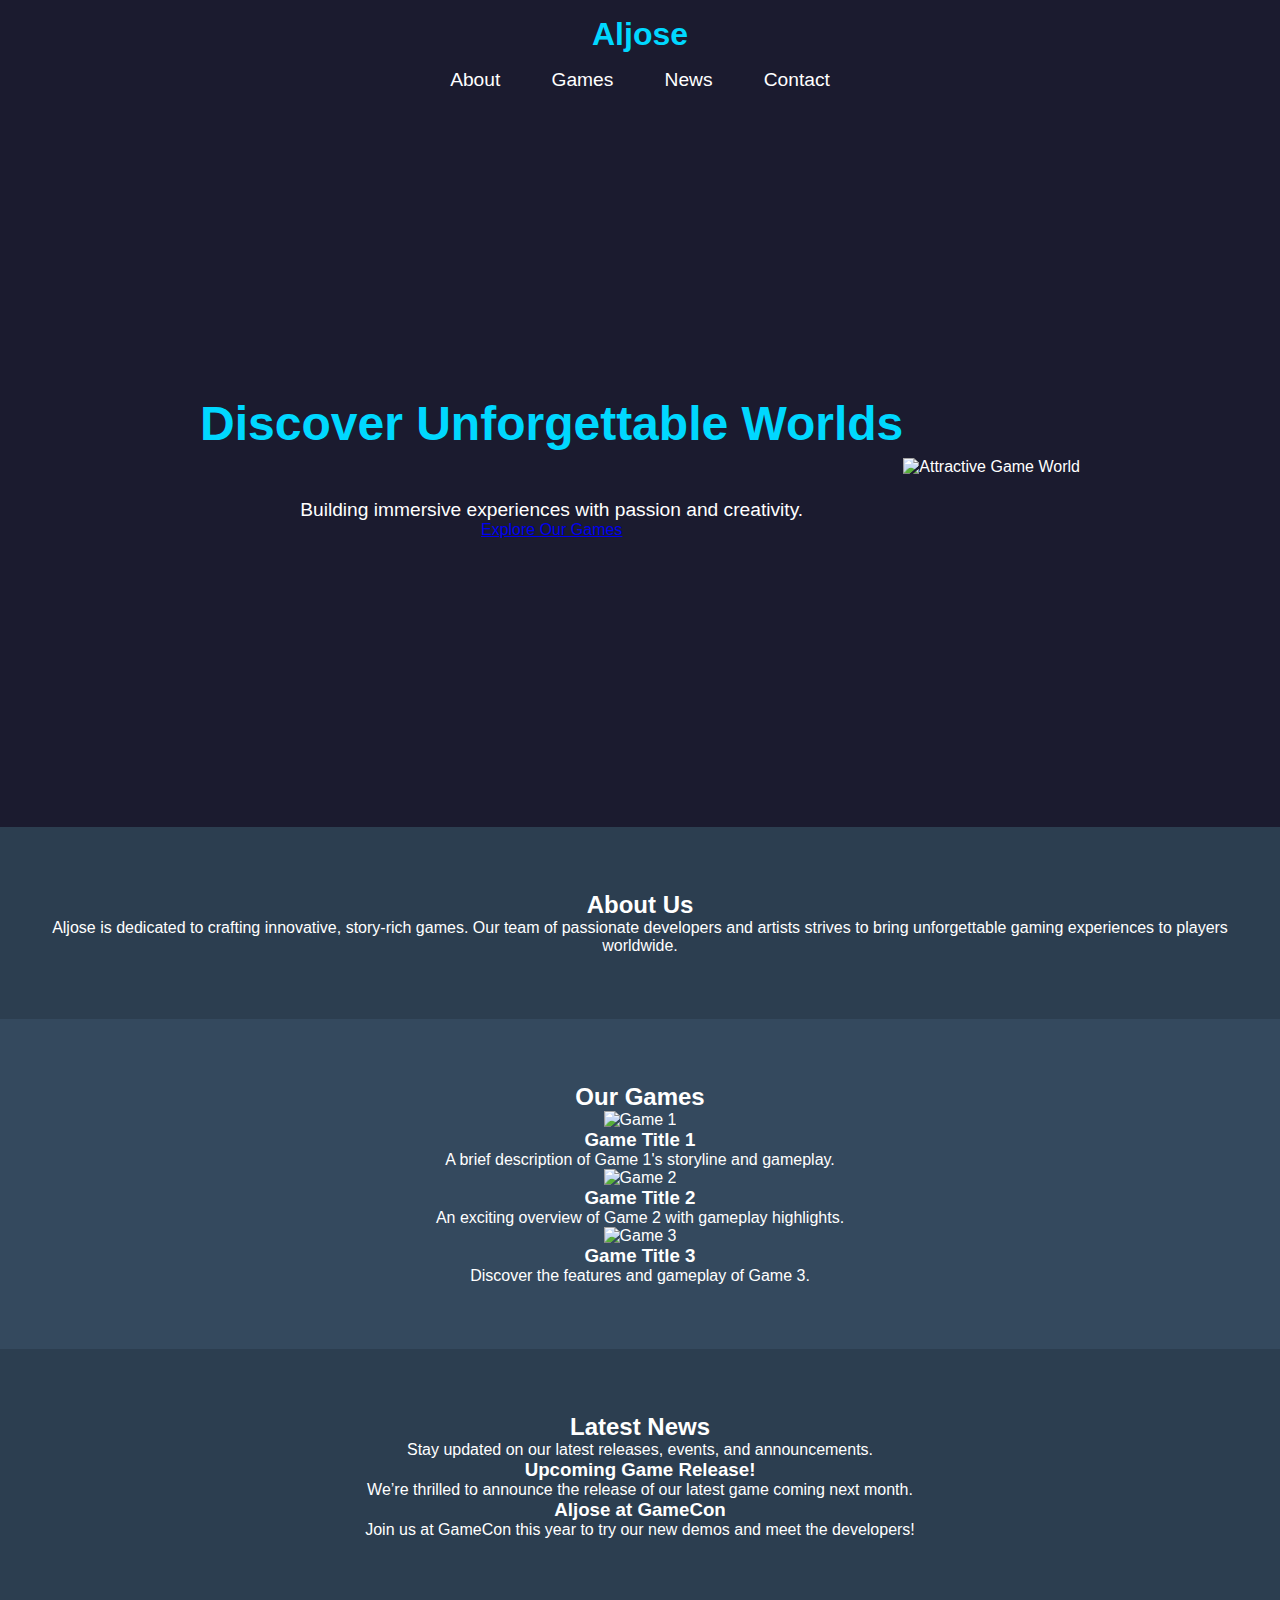
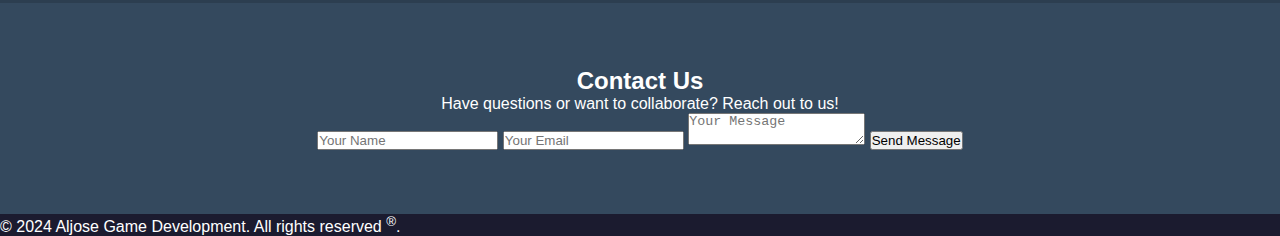
==== index.html @ 2cd9936a "Update index.html" ====
<!DOCTYPE html>
<html lang="en">
<head>
    <meta charset="UTF-8">
    <meta name="viewport" content="width=device-width, initial-scale=1.0">
    <title>Aljose Game Development | Immersive & Story-Rich Gaming Experiences</title>
    <link rel="stylesheet" href="styles.css">
    <!-- Favicon -->
    <link rel="icon" href="logo.png" type="image/png">
    <!-- SEO Meta Tags -->
    <meta name="description" content="Aljose Game Development - Crafting immersive, story-rich games with cutting-edge technology and innovative gameplay.">
    <meta name="keywords" content="Aljose, game development, immersive games, storytelling, game studio, gaming experiences, fantasy worlds, interactive games, indie games, game design">
</head>
<body>
    <!-- Header Section -->
    <header class="header">
        <div class="nav-container">
            <div class="logo">Aljose</div>
            <nav>
                <ul>
                    <li><a href="#about">About</a></li>
                    <li><a href="#games">Games</a></li>
                    <li><a href="#news">News</a></li>
                    <li><a href="#contact">Contact</a></li>
                </ul>
            </nav>
        </div>
    </header>

    <!-- Hero Section with Central Image -->
    <section class="hero">
        <div class="overlay">
            <h1>Discover Unforgettable Worlds</h1>
            <p>Building immersive experiences with passion and creativity.</p>
            <a href="#games" class="btn">Explore Our Games</a>
        </div>
        <img src="central-image.jpg" alt="Attractive Game World" class="central-image">
    </section>

    <!-- About Section -->
    <section id="about" class="section section-about">
        <h2>About Us</h2>
        <p>Aljose is dedicated to crafting innovative, story-rich games. Our team of passionate developers and artists strives to bring unforgettable gaming experiences to players worldwide.</p>
    </section>

    <!-- Games Section -->
    <section id="games" class="section section-games">
        <h2>Our Games</h2>
        <div class="game-gallery">
            <div class="game-card">
                <img src="game1.jpg" alt="Game 1">
                <h3>Game Title 1</h3>
                <p>A brief description of Game 1's storyline and gameplay.</p>
            </div>
            <div class="game-card">
                <img src="game2.jpg" alt="Game 2">
                <h3>Game Title 2</h3>
                <p>An exciting overview of Game 2 with gameplay highlights.</p>
            </div>
            <div class="game-card">
                <img src="game3.jpg" alt="Game 3">
                <h3>Game Title 3</h3>
                <p>Discover the features and gameplay of Game 3.</p>
            </div>
        </div>
    </section>

    <!-- News Section -->
    <section id="news" class="section section-news">
        <h2>Latest News</h2>
        <p>Stay updated on our latest releases, events, and announcements.</p>
        <div class="news-item">
            <h3>Upcoming Game Release!</h3>
            <p>We’re thrilled to announce the release of our latest game coming next month.</p>
        </div>
        <div class="news-item">
            <h3>Aljose at GameCon</h3>
            <p>Join us at GameCon this year to try our new demos and meet the developers!</p>
        </div>
    </section>

    <!-- Contact Section -->
    <section id="contact" class="section section-contact">
        <h2>Contact Us</h2>
        <p>Have questions or want to collaborate? Reach out to us!</p>
        <form action="#" method="post" class="contact-form">
            <input type="text" name="name" placeholder="Your Name" required>
            <input type="email" name="email" placeholder="Your Email" required>
            <textarea name="message" placeholder="Your Message" required></textarea>
            <button type="submit" class="btn">Send Message</button>
        </form>
    </section>

    <!-- Footer -->
    <footer>
        <p>&copy; 2024 Aljose Game Development. All rights reserved <sup>&reg;</sup>.</p>
    </footer>
</body>
</html>
---- styles.css ----
/* General Reset */
* {
    margin: 0;
    padding: 0;
    box-sizing: border-box;
}

body {
    font-family: Arial, sans-serif;
    background-color: #1b1b2f;
    color: #ffffff;
    overflow-x: hidden;
}

/* Header Styles */
.nav-container {
    display: flex;
    flex-direction: column;
    align-items: center;
    background-color: #1b1b2f;
    padding: 1em 2em;
    text-align: center;
}

.nav-container .logo {
    font-size: 2em;
    color: #00d8ff;
    font-weight: bold;
}

.nav-container nav ul {
    list-style: none;
    display: flex;
    gap: 2em;
    padding: 0;
    margin-top: 1em;
}

.nav-container nav ul li a {
    color: #ffffff;
    text-decoration: none;
    font-size: 1.2em;
    padding: 0.5em;
    transition: color 0.3s, transform 0.3s;
}

.nav-container nav ul li a:hover {
    color: #00d8ff;
    transform: scale(1.1);
}

/* Hero Section */
.hero {
    background-image: url('hero-bg.jpg');
    background-size: cover;
    background-position: center;
    height: 80vh;
    display: flex;
    justify-content: center;
    align-items: center;
    text-align: center;
    padding: 2em;
}

.hero h1 {
    font-size: 3em;
    color: #00d8ff;
    margin-bottom: 1em;
}

.hero p {
    font-size: 1.2em;
    color: #ffffff;
}

/* Section Styles */
.section {
    padding: 4em 2em;
    text-align: center;
}

.section-about {
    background-color: #2c3e50;
}

.section-games {
    background-color: #34495e;
}

.section-news {
    background-color: #2c3e50;
}

.section-contact {
    background-color: #34495e;
}

/* Responsive Design */
@media (max-width: 768px) {
    .nav-container nav ul {
        flex-direction: column;
        gap: 1em;
    }
    .hero h1 {
        font-size: 2em;
    }
    .game-card {
        width: 100%;
    }
}
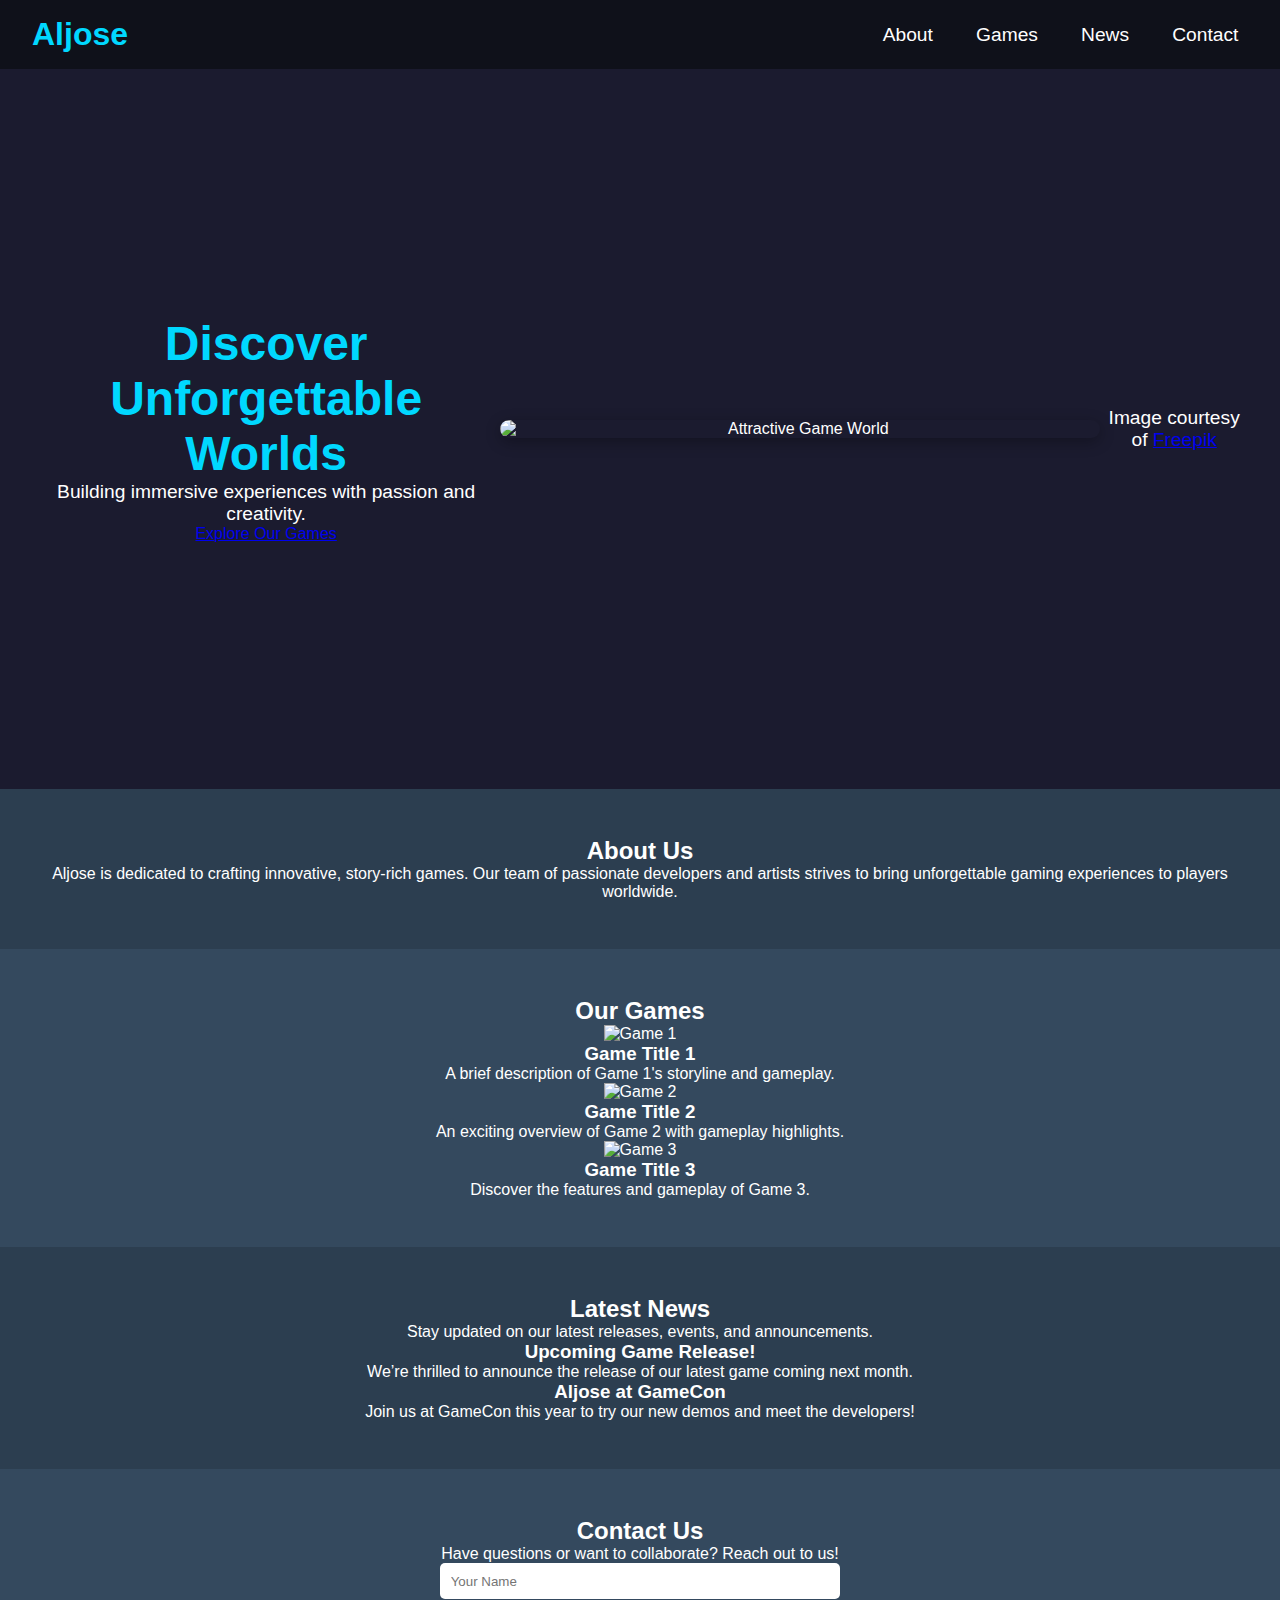
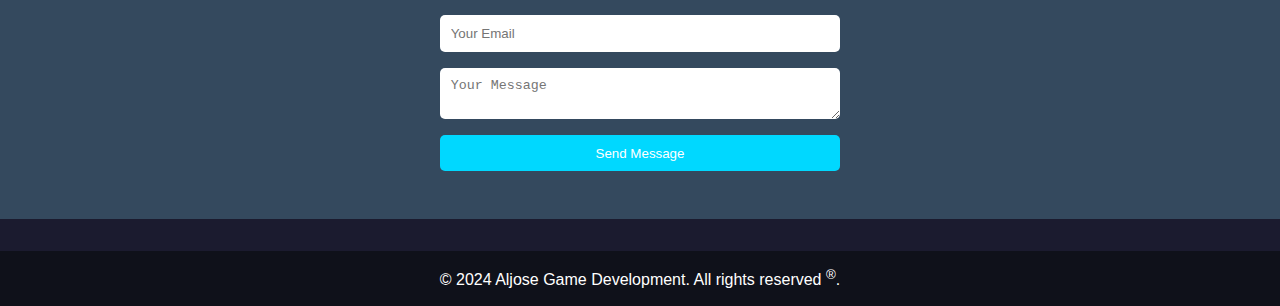
==== commit bf4800d1: "Update index.html" ====
--- a/index.html
+++ b/index.html
@@ -35,6 +35,7 @@
             <a href="#games" class="btn">Explore Our Games</a>
         </div>
         <img src="central-image.jpg" alt="Attractive Game World" class="central-image">
+        <p class="image-attribution">Image courtesy of <a href="https://www.freepik.com" target="_blank">Freepik</a></p>
     </section>
 
     <!-- About Section -->
--- a/styles.css
+++ b/styles.css
@@ -13,16 +13,21 @@
 }
 
 /* Header Styles */
+.header {
+    position: sticky;
+    top: 0;
+    background-color: #0f111a;
+    padding: 1em 2em;
+    z-index: 100;
+}
+
 .nav-container {
     display: flex;
-    flex-direction: column;
+    justify-content: space-between;
     align-items: center;
-    background-color: #1b1b2f;
-    padding: 1em 2em;
-    text-align: center;
 }
 
-.nav-container .logo {
+.logo {
     font-size: 2em;
     color: #00d8ff;
     font-weight: bold;
@@ -31,9 +36,7 @@
 .nav-container nav ul {
     list-style: none;
     display: flex;
-    gap: 2em;
-    padding: 0;
-    margin-top: 1em;
+    gap: 1.5em;
 }
 
 .nav-container nav ul li a {
@@ -60,22 +63,29 @@
     align-items: center;
     text-align: center;
     padding: 2em;
+    position: relative;
 }
 
 .hero h1 {
     font-size: 3em;
     color: #00d8ff;
-    margin-bottom: 1em;
 }
 
 .hero p {
     font-size: 1.2em;
-    color: #ffffff;
 }
 
-/* Section Styles */
+.central-image {
+    width: 80%;
+    max-width: 600px;
+    margin: 1em auto;
+    border-radius: 10px;
+    box-shadow: 0 4px 15px rgba(0, 0, 0, 0.3);
+}
+
+/* Sections */
 .section {
-    padding: 4em 2em;
+    padding: 3em 2em;
     text-align: center;
 }
 
@@ -95,6 +105,45 @@
     background-color: #34495e;
 }
 
+/* Contact Form */
+.contact-form {
+    display: flex;
+    flex-direction: column;
+    gap: 1em;
+    max-width: 400px;
+    margin: 0 auto;
+}
+
+.contact-form input, .contact-form textarea {
+    padding: 0.8em;
+    border: none;
+    border-radius: 5px;
+}
+
+.contact-form .btn {
+    background-color: #00d8ff;
+    color: #ffffff;
+    padding: 0.8em;
+    border: none;
+    border-radius: 5px;
+    cursor: pointer;
+    transition: background-color 0.3s;
+}
+
+.contact-form .btn:hover {
+    background-color: #008fb3;
+}
+
+/* Footer */
+footer {
+    background-color: #0f111a;
+    padding: 1em;
+    text-align: center;
+    color: #ffffff;
+    font-size: 1em;
+    margin-top: 2em;
+}
+
 /* Responsive Design */
 @media (max-width: 768px) {
     .nav-container nav ul {
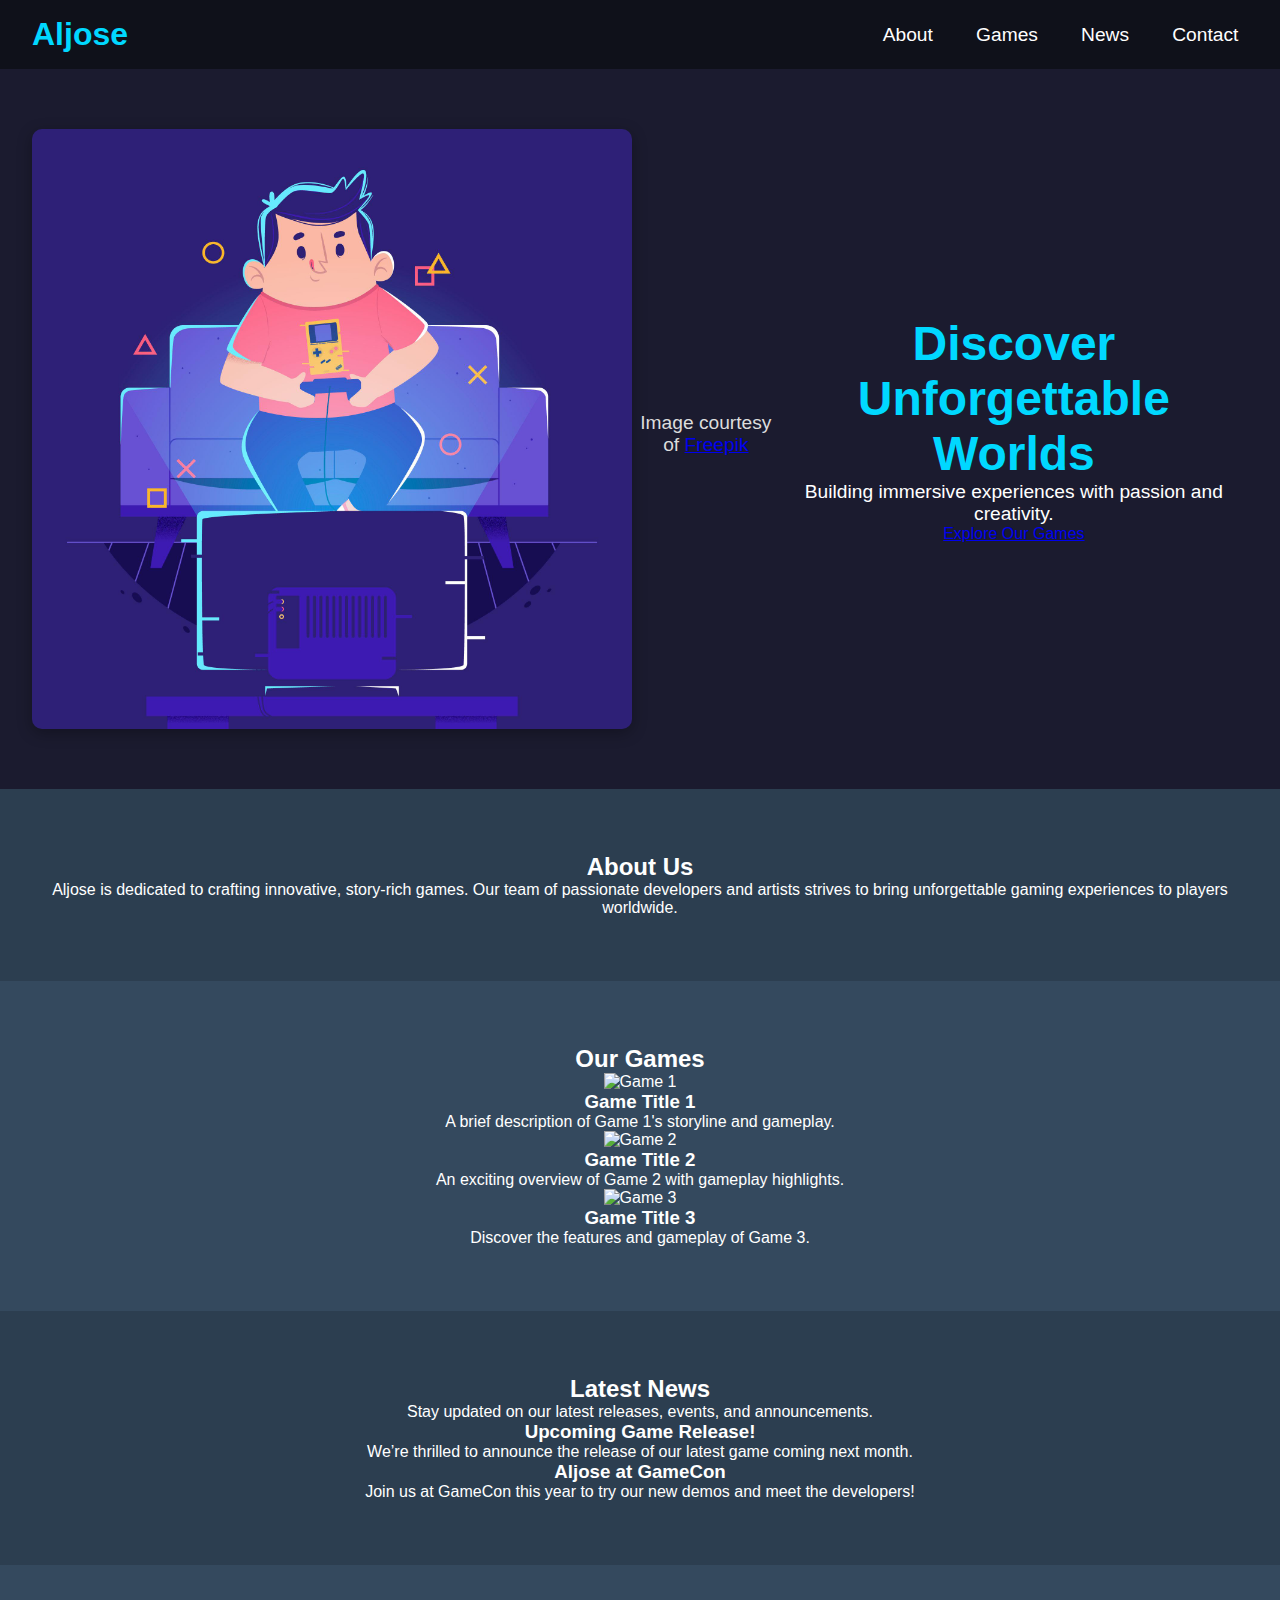
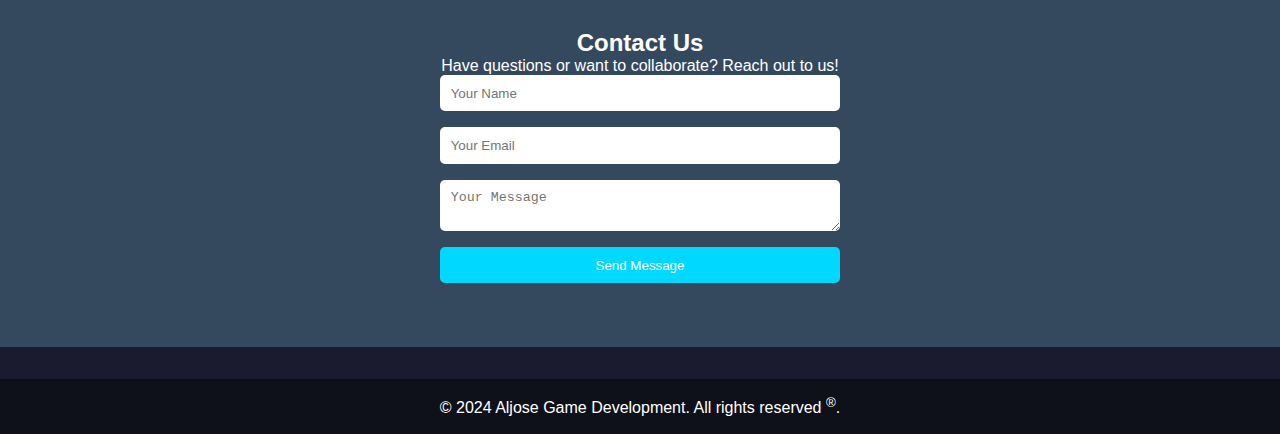
==== commit e38a3abd: "Update index.html" ====
--- a/index.html
+++ b/index.html
@@ -5,9 +5,7 @@
     <meta name="viewport" content="width=device-width, initial-scale=1.0">
     <title>Aljose Game Development | Immersive & Story-Rich Gaming Experiences</title>
     <link rel="stylesheet" href="styles.css">
-    <!-- Favicon -->
     <link rel="icon" href="logo.png" type="image/png">
-    <!-- SEO Meta Tags -->
     <meta name="description" content="Aljose Game Development - Crafting immersive, story-rich games with cutting-edge technology and innovative gameplay.">
     <meta name="keywords" content="Aljose, game development, immersive games, storytelling, game studio, gaming experiences, fantasy worlds, interactive games, indie games, game design">
 </head>
@@ -29,13 +27,13 @@
 
     <!-- Hero Section with Central Image -->
     <section class="hero">
+        <img src="central-image.jpg" alt="Attractive Game World" class="central-image">
+        <p class="image-attribution">Image courtesy of <a href="https://www.freepik.com" target="_blank">Freepik</a></p>
         <div class="overlay">
             <h1>Discover Unforgettable Worlds</h1>
             <p>Building immersive experiences with passion and creativity.</p>
             <a href="#games" class="btn">Explore Our Games</a>
         </div>
-        <img src="central-image.jpg" alt="Attractive Game World" class="central-image">
-        <p class="image-attribution">Image courtesy of <a href="https://www.freepik.com" target="_blank">Freepik</a></p>
     </section>
 
     <!-- About Section -->
--- a/styles.css
+++ b/styles.css
@@ -83,9 +83,16 @@
     box-shadow: 0 4px 15px rgba(0, 0, 0, 0.3);
 }
 
+.image-attribution {
+    font-size: 0.8em;
+    color: #ddd;
+    text-align: center;
+    margin-top: 0.5em;
+}
+
 /* Sections */
 .section {
-    padding: 3em 2em;
+    padding: 4em 2em;
     text-align: center;
 }
 
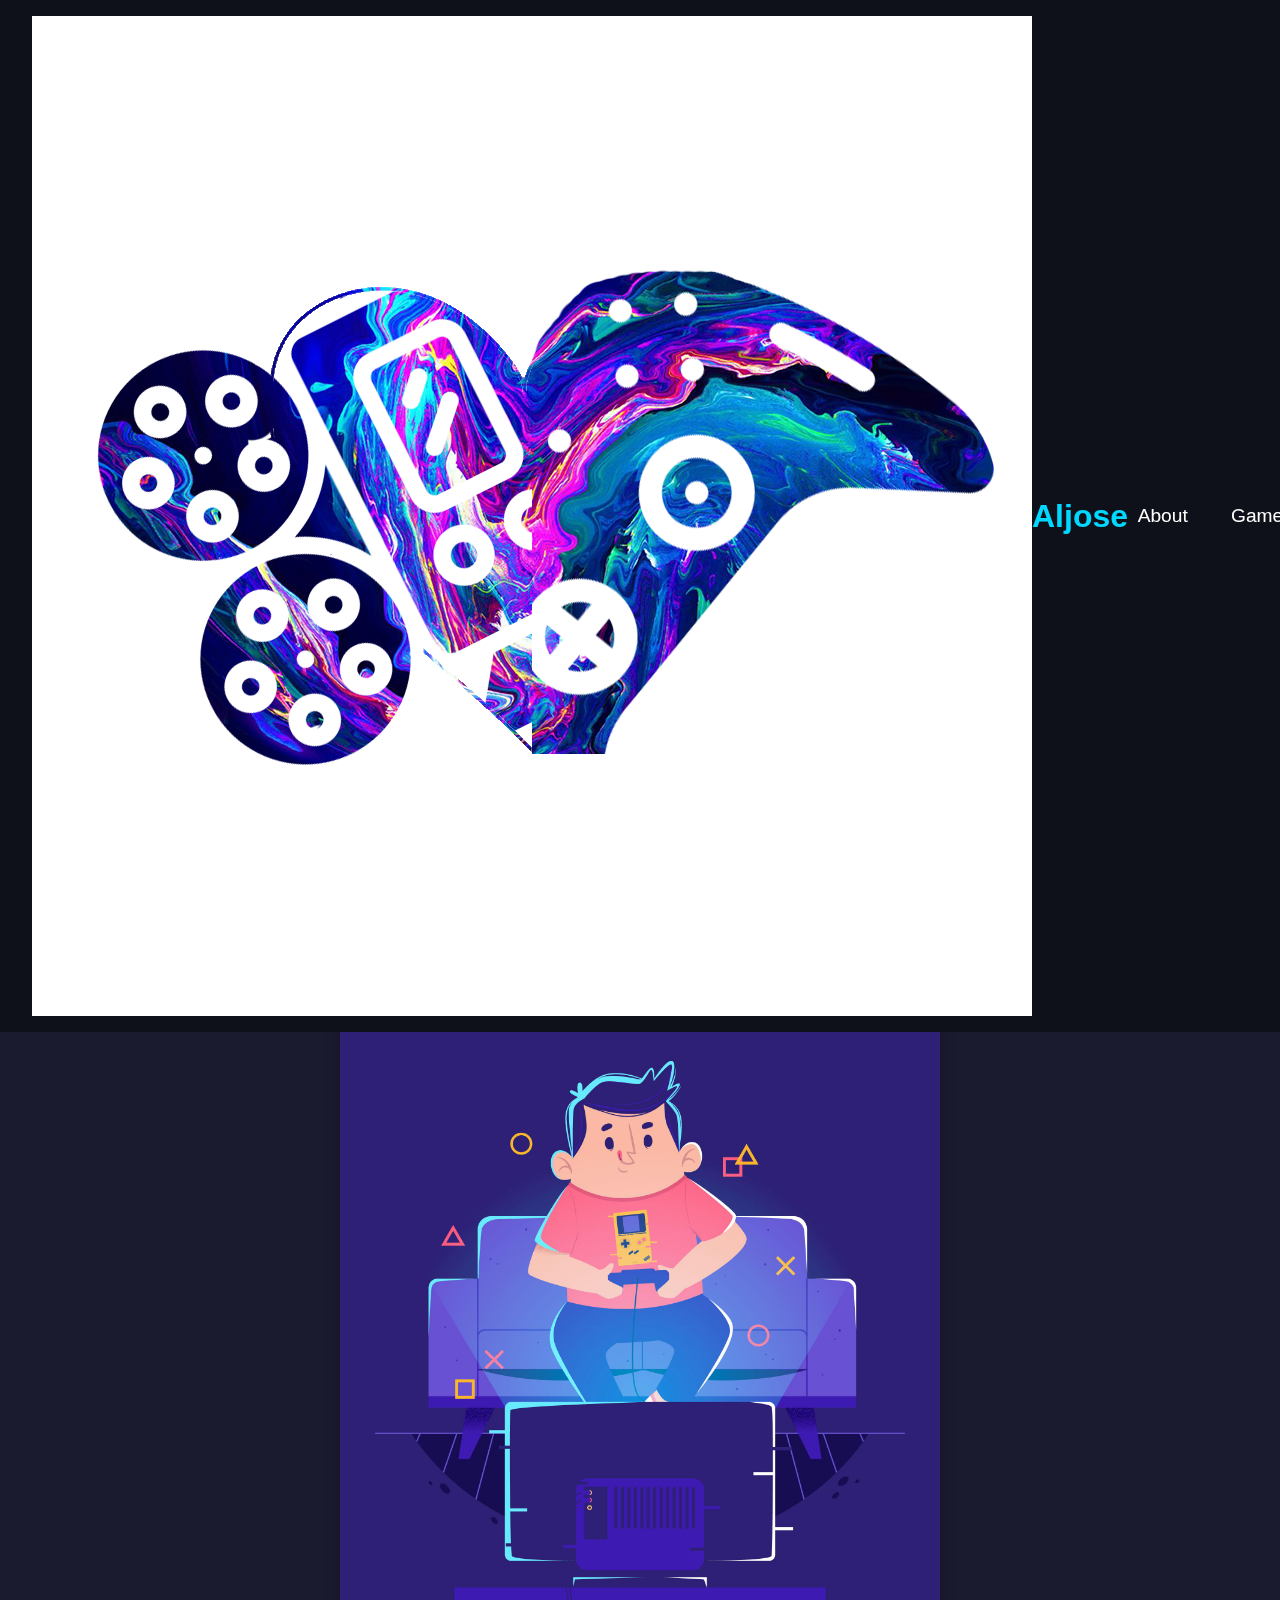
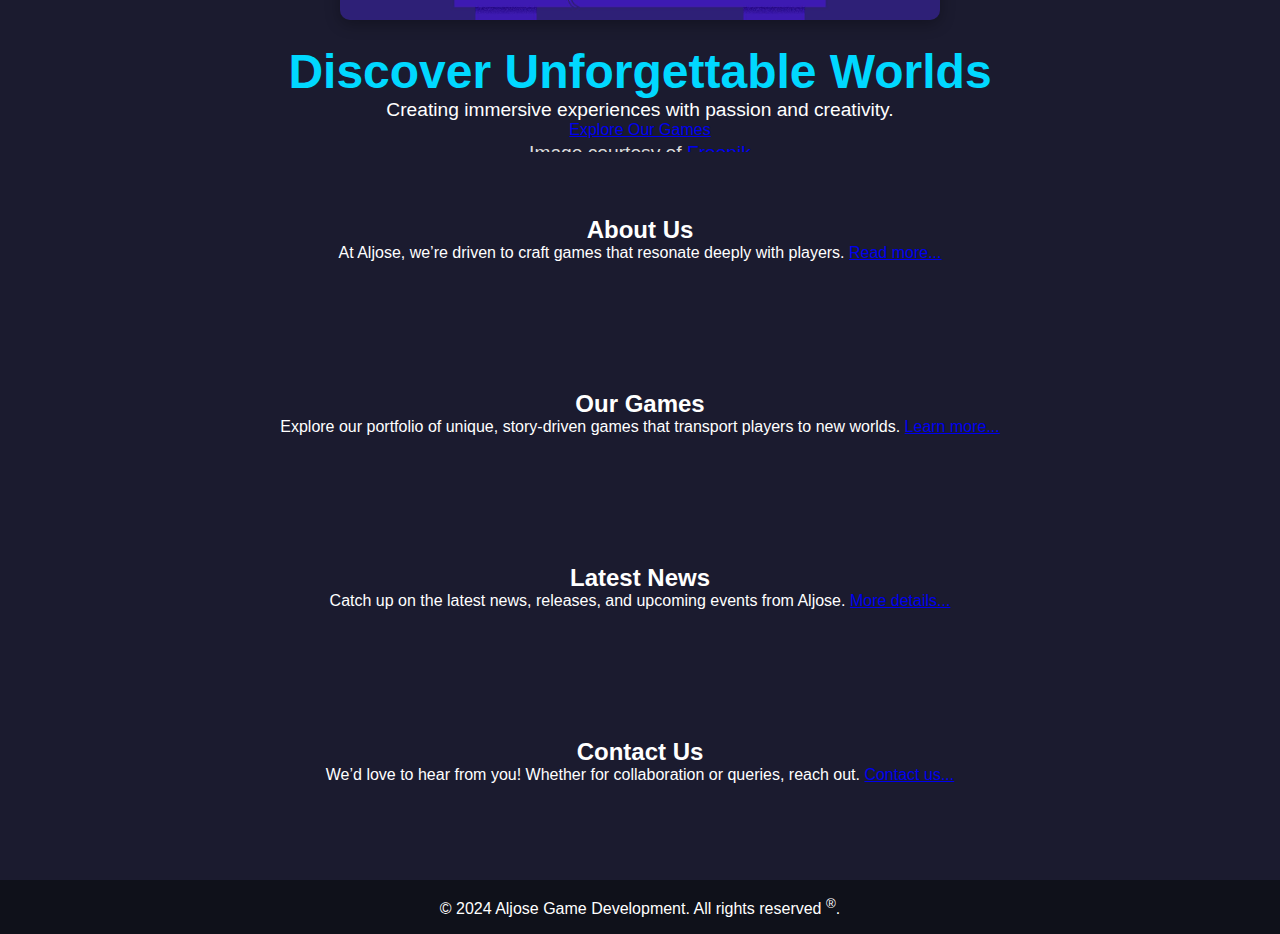
==== commit cfb777b9: "Update index.html" ====
--- a/index.html
+++ b/index.html
@@ -3,91 +3,58 @@
 <head>
     <meta charset="UTF-8">
     <meta name="viewport" content="width=device-width, initial-scale=1.0">
-    <title>Aljose Game Development | Immersive & Story-Rich Gaming Experiences</title>
+    <title>Aljose Game Development</title>
+    <meta name="description" content="Explore Aljose - A Game Development Studio creating immersive worlds and unforgettable stories.">
+    <meta name="keywords" content="Aljose, Game Development, Story Games, Immersive Experiences">
     <link rel="stylesheet" href="styles.css">
-    <link rel="icon" href="logo.png" type="image/png">
-    <meta name="description" content="Aljose Game Development - Crafting immersive, story-rich games with cutting-edge technology and innovative gameplay.">
-    <meta name="keywords" content="Aljose, game development, immersive games, storytelling, game studio, gaming experiences, fantasy worlds, interactive games, indie games, game design">
 </head>
 <body>
     <!-- Header Section -->
     <header class="header">
         <div class="nav-container">
+            <img src="logo.png" alt="Aljose Logo" class="logo-image">
             <div class="logo">Aljose</div>
             <nav>
                 <ul>
-                    <li><a href="#about">About</a></li>
-                    <li><a href="#games">Games</a></li>
-                    <li><a href="#news">News</a></li>
-                    <li><a href="#contact">Contact</a></li>
+                    <li><a href="about.html">About</a></li>
+                    <li><a href="games.html">Games</a></li>
+                    <li><a href="news.html">News</a></li>
+                    <li><a href="contact.html">Contact</a></li>
                 </ul>
             </nav>
         </div>
     </header>
 
-    <!-- Hero Section with Central Image -->
+    <!-- Hero Section with Image -->
     <section class="hero">
-        <img src="central-image.jpg" alt="Attractive Game World" class="central-image">
-        <p class="image-attribution">Image courtesy of <a href="https://www.freepik.com" target="_blank">Freepik</a></p>
+        <img src="central-image.jpg" alt="Fantasy World" class="central-image">
         <div class="overlay">
             <h1>Discover Unforgettable Worlds</h1>
-            <p>Building immersive experiences with passion and creativity.</p>
-            <a href="#games" class="btn">Explore Our Games</a>
+            <p>Creating immersive experiences with passion and creativity.</p>
+            <a href="games.html" class="btn">Explore Our Games</a>
         </div>
+        <p class="image-attribution">Image courtesy of <a href="https://www.freepik.com" target="_blank">Freepik</a></p>
     </section>
 
-    <!-- About Section -->
-    <section id="about" class="section section-about">
+    <!-- Main Sections Overview -->
+    <section id="about" class="section">
         <h2>About Us</h2>
-        <p>Aljose is dedicated to crafting innovative, story-rich games. Our team of passionate developers and artists strives to bring unforgettable gaming experiences to players worldwide.</p>
+        <p>At Aljose, we’re driven to craft games that resonate deeply with players. <a href="about.html">Read more...</a></p>
     </section>
 
-    <!-- Games Section -->
-    <section id="games" class="section section-games">
+    <section id="games" class="section">
         <h2>Our Games</h2>
-        <div class="game-gallery">
-            <div class="game-card">
-                <img src="game1.jpg" alt="Game 1">
-                <h3>Game Title 1</h3>
-                <p>A brief description of Game 1's storyline and gameplay.</p>
-            </div>
-            <div class="game-card">
-                <img src="game2.jpg" alt="Game 2">
-                <h3>Game Title 2</h3>
-                <p>An exciting overview of Game 2 with gameplay highlights.</p>
-            </div>
-            <div class="game-card">
-                <img src="game3.jpg" alt="Game 3">
-                <h3>Game Title 3</h3>
-                <p>Discover the features and gameplay of Game 3.</p>
-            </div>
-        </div>
+        <p>Explore our portfolio of unique, story-driven games that transport players to new worlds. <a href="games.html">Learn more...</a></p>
     </section>
 
-    <!-- News Section -->
-    <section id="news" class="section section-news">
+    <section id="news" class="section">
         <h2>Latest News</h2>
-        <p>Stay updated on our latest releases, events, and announcements.</p>
-        <div class="news-item">
-            <h3>Upcoming Game Release!</h3>
-            <p>We’re thrilled to announce the release of our latest game coming next month.</p>
-        </div>
-        <div class="news-item">
-            <h3>Aljose at GameCon</h3>
-            <p>Join us at GameCon this year to try our new demos and meet the developers!</p>
-        </div>
+        <p>Catch up on the latest news, releases, and upcoming events from Aljose. <a href="news.html">More details...</a></p>
     </section>
 
-    <!-- Contact Section -->
-    <section id="contact" class="section section-contact">
+    <section id="contact" class="section">
         <h2>Contact Us</h2>
-        <p>Have questions or want to collaborate? Reach out to us!</p>
-        <form action="#" method="post" class="contact-form">
-            <input type="text" name="name" placeholder="Your Name" required>
-            <input type="email" name="email" placeholder="Your Email" required>
-            <textarea name="message" placeholder="Your Message" required></textarea>
-            <button type="submit" class="btn">Send Message</button>
-        </form>
+        <p>We’d love to hear from you! Whether for collaboration or queries, reach out. <a href="contact.html">Contact us...</a></p>
     </section>
 
     <!-- Footer -->
--- a/styles.css
+++ b/styles.css
@@ -59,11 +59,14 @@
     background-position: center;
     height: 80vh;
     display: flex;
+    flex-direction: column;
     justify-content: center;
     align-items: center;
     text-align: center;
     padding: 2em;
     position: relative;
+    overflow: hidden;
+    animation: fadeIn 1s ease-out;
 }
 
 .hero h1 {
@@ -78,16 +81,27 @@
 .central-image {
     width: 80%;
     max-width: 600px;
-    margin: 1em auto;
     border-radius: 10px;
     box-shadow: 0 4px 15px rgba(0, 0, 0, 0.3);
+    margin-bottom: 1.5em;
+    transition: transform 0.3s ease;
+}
+
+.central-image:hover {
+    transform: scale(1.05);
 }
 
 .image-attribution {
-    font-size: 0.8em;
+    font-size: 0.6em;
     color: #ddd;
     text-align: center;
-    margin-top: 0.5em;
+    margin-top: 0.2em;
+}
+
+/* Keyframes for fade-in effect */
+@keyframes fadeIn {
+    from { opacity: 0; transform: scale(0.9); }
+    to { opacity: 1; transform: scale(1); }
 }
 
 /* Sections */
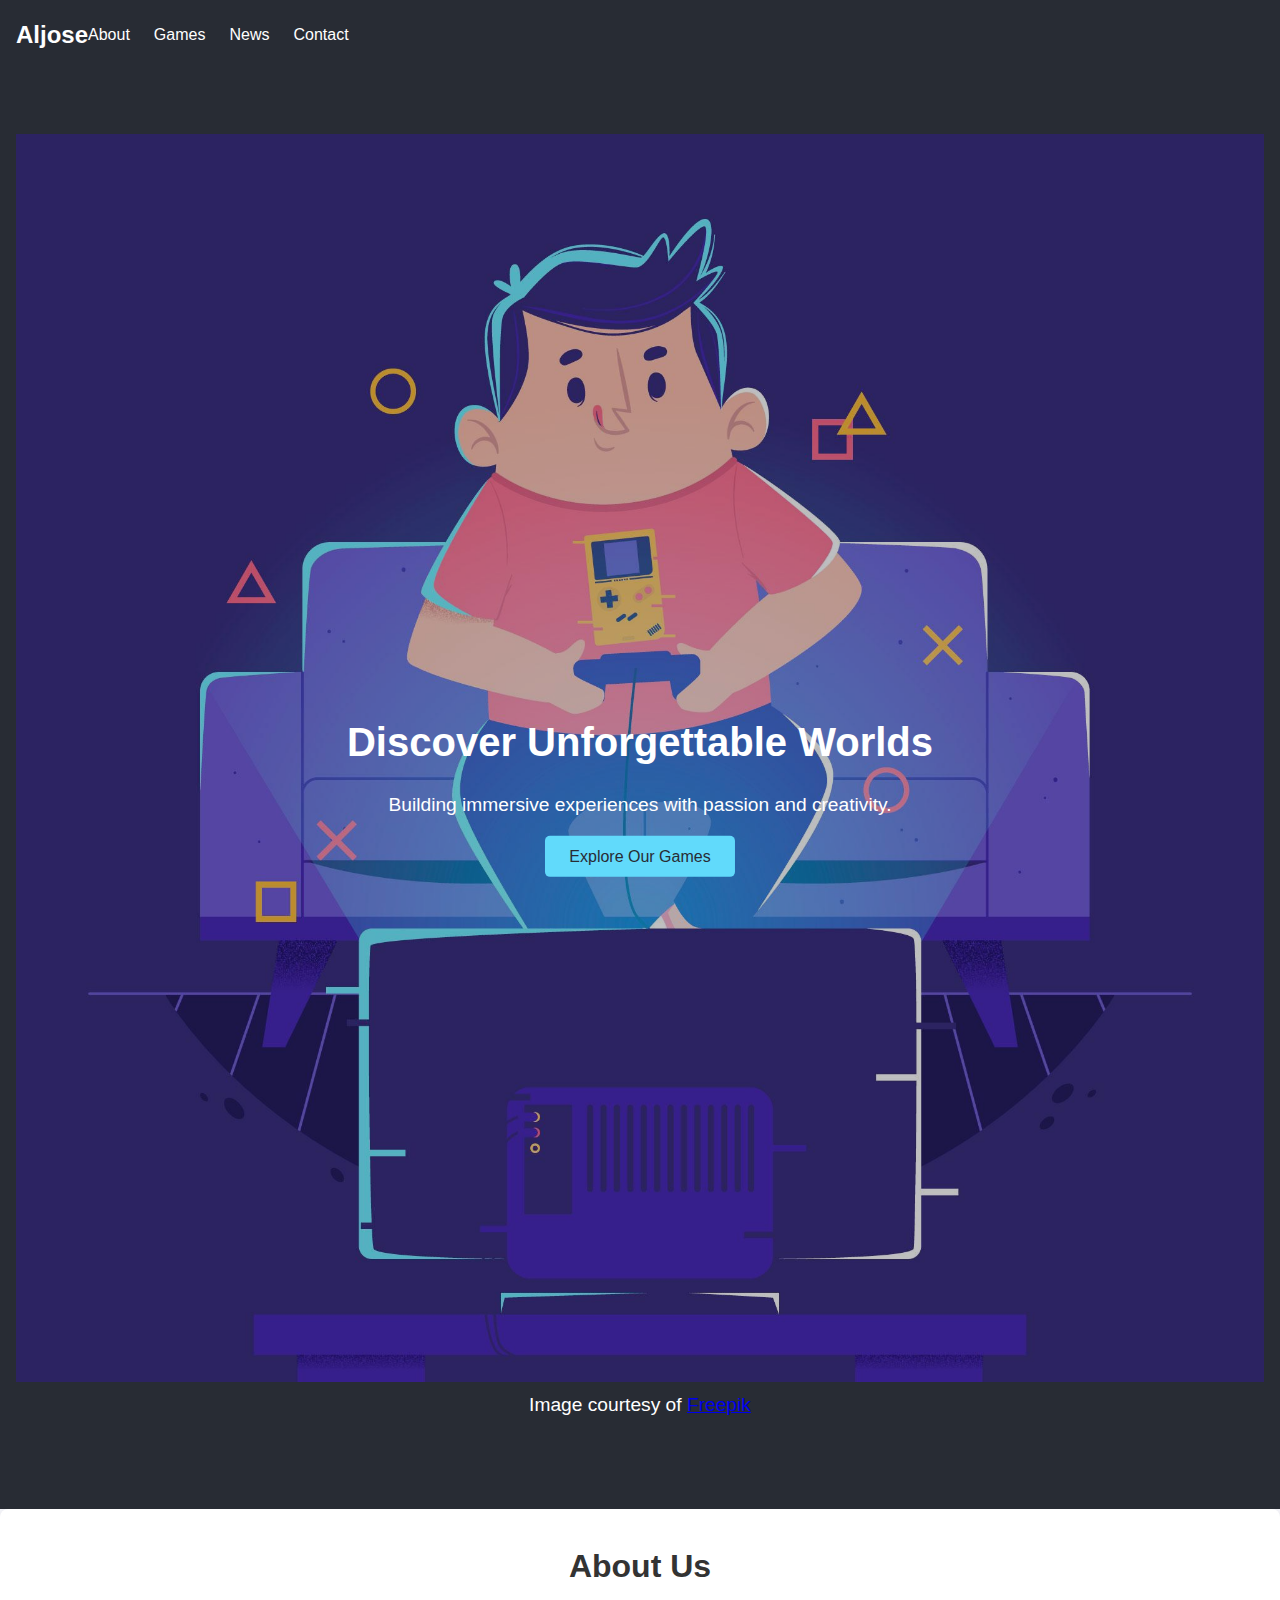
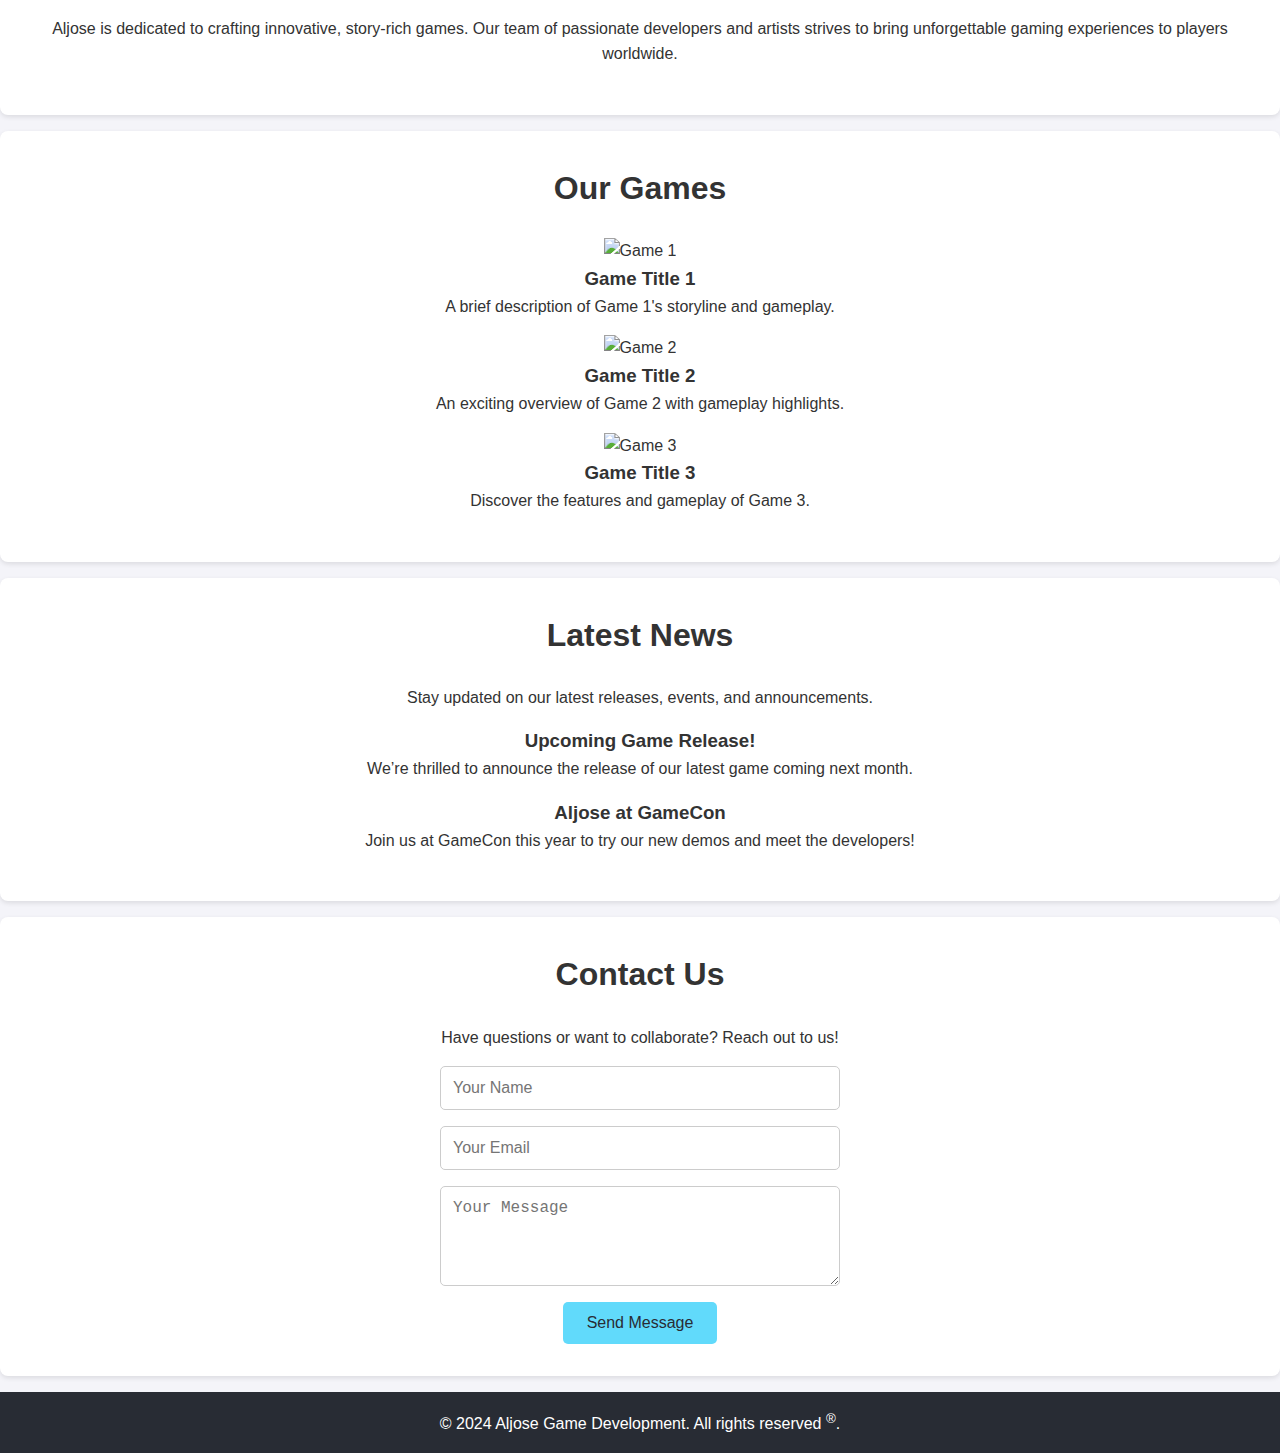
==== commit ce18a351: "Update index.html" ====
--- a/index.html
+++ b/index.html
@@ -3,58 +3,91 @@
 <head>
     <meta charset="UTF-8">
     <meta name="viewport" content="width=device-width, initial-scale=1.0">
-    <title>Aljose Game Development</title>
-    <meta name="description" content="Explore Aljose - A Game Development Studio creating immersive worlds and unforgettable stories.">
-    <meta name="keywords" content="Aljose, Game Development, Story Games, Immersive Experiences">
+    <title>Aljose Game Development | Immersive & Story-Rich Gaming Experiences</title>
     <link rel="stylesheet" href="styles.css">
+    <link rel="icon" href="logo.png" type="image/png">
+    <meta name="description" content="Aljose Game Development - Crafting immersive, story-rich games with cutting-edge technology and innovative gameplay.">
+    <meta name="keywords" content="Aljose, game development, immersive games, storytelling, game studio, gaming experiences, fantasy worlds, interactive games, indie games, game design">
 </head>
 <body>
     <!-- Header Section -->
     <header class="header">
         <div class="nav-container">
-            <img src="logo.png" alt="Aljose Logo" class="logo-image">
             <div class="logo">Aljose</div>
             <nav>
                 <ul>
-                    <li><a href="about.html">About</a></li>
-                    <li><a href="games.html">Games</a></li>
-                    <li><a href="news.html">News</a></li>
-                    <li><a href="contact.html">Contact</a></li>
+                    <li><a href="#about">About</a></li>
+                    <li><a href="#games">Games</a></li>
+                    <li><a href="#news">News</a></li>
+                    <li><a href="#contact">Contact</a></li>
                 </ul>
             </nav>
         </div>
     </header>
 
-    <!-- Hero Section with Image -->
+    <!-- Hero Section with Central Image -->
     <section class="hero">
-        <img src="central-image.jpg" alt="Fantasy World" class="central-image">
+        <img src="central-image.jpg" alt="Attractive Game World" class="central-image">
+        <p class="image-attribution">Image courtesy of <a href="https://www.freepik.com" target="_blank">Freepik</a></p>
         <div class="overlay">
             <h1>Discover Unforgettable Worlds</h1>
-            <p>Creating immersive experiences with passion and creativity.</p>
-            <a href="games.html" class="btn">Explore Our Games</a>
+            <p>Building immersive experiences with passion and creativity.</p>
+            <a href="#games" class="btn">Explore Our Games</a>
         </div>
-        <p class="image-attribution">Image courtesy of <a href="https://www.freepik.com" target="_blank">Freepik</a></p>
     </section>
 
-    <!-- Main Sections Overview -->
-    <section id="about" class="section">
+    <!-- About Section -->
+    <section id="about" class="section section-about">
         <h2>About Us</h2>
-        <p>At Aljose, we’re driven to craft games that resonate deeply with players. <a href="about.html">Read more...</a></p>
+        <p>Aljose is dedicated to crafting innovative, story-rich games. Our team of passionate developers and artists strives to bring unforgettable gaming experiences to players worldwide.</p>
     </section>
 
-    <section id="games" class="section">
+    <!-- Games Section -->
+    <section id="games" class="section section-games">
         <h2>Our Games</h2>
-        <p>Explore our portfolio of unique, story-driven games that transport players to new worlds. <a href="games.html">Learn more...</a></p>
+        <div class="game-gallery">
+            <div class="game-card">
+                <img src="game1.jpg" alt="Game 1">
+                <h3>Game Title 1</h3>
+                <p>A brief description of Game 1's storyline and gameplay.</p>
+            </div>
+            <div class="game-card">
+                <img src="game2.jpg" alt="Game 2">
+                <h3>Game Title 2</h3>
+                <p>An exciting overview of Game 2 with gameplay highlights.</p>
+            </div>
+            <div class="game-card">
+                <img src="game3.jpg" alt="Game 3">
+                <h3>Game Title 3</h3>
+                <p>Discover the features and gameplay of Game 3.</p>
+            </div>
+        </div>
     </section>
 
-    <section id="news" class="section">
+    <!-- News Section -->
+    <section id="news" class="section section-news">
         <h2>Latest News</h2>
-        <p>Catch up on the latest news, releases, and upcoming events from Aljose. <a href="news.html">More details...</a></p>
+        <p>Stay updated on our latest releases, events, and announcements.</p>
+        <div class="news-item">
+            <h3>Upcoming Game Release!</h3>
+            <p>We’re thrilled to announce the release of our latest game coming next month.</p>
+        </div>
+        <div class="news-item">
+            <h3>Aljose at GameCon</h3>
+            <p>Join us at GameCon this year to try our new demos and meet the developers!</p>
+        </div>
     </section>
 
-    <section id="contact" class="section">
+    <!-- Contact Section -->
+    <section id="contact" class="section section-contact">
         <h2>Contact Us</h2>
-        <p>We’d love to hear from you! Whether for collaboration or queries, reach out. <a href="contact.html">Contact us...</a></p>
+        <p>Have questions or want to collaborate? Reach out to us!</p>
+        <form action="#" method="post" class="contact-form">
+            <input type="text" name="name" placeholder="Your Name" required>
+            <input type="email" name="email" placeholder="Your Email" required>
+            <textarea name="message" placeholder="Your Message" required></textarea>
+            <button type="submit" class="btn">Send Message</button>
+        </form>
     </section>
 
     <!-- Footer -->
@@ -63,3 +96,4 @@
     </footer>
 </body>
 </html>
+
--- a/styles.css
+++ b/styles.css
@@ -5,176 +5,194 @@
     box-sizing: border-box;
 }
 
+/* Body Style */
 body {
     font-family: Arial, sans-serif;
-    background-color: #1b1b2f;
-    color: #ffffff;
-    overflow-x: hidden;
+    color: #333;
+    background-color: #f4f4f9;
+    line-height: 1.6;
 }
 
-/* Header Styles */
+/* Header Section */
 .header {
-    position: sticky;
-    top: 0;
-    background-color: #0f111a;
-    padding: 1em 2em;
-    z-index: 100;
-}
-
-.nav-container {
+    background: #282c34;
+    color: #fff;
+    padding: 1rem;
     display: flex;
     justify-content: space-between;
     align-items: center;
 }
 
+.nav-container {
+    display: flex;
+    align-items: center;
+}
+
+.logo-image {
+    width: 80px; /* Adjusted size for better fit */
+    height: 80px; /* Keep width and height the same for a circle */
+    border-radius: 50%; /* Keeps the image circular */
+    object-fit: cover; /* Ensures the image covers the area without distortion */
+    margin-right: 0.5rem; /* Space between logo and text */
+}
+
 .logo {
-    font-size: 2em;
-    color: #00d8ff;
+    font-size: 1.5rem;
     font-weight: bold;
 }
 
-.nav-container nav ul {
+nav ul {
     list-style: none;
     display: flex;
-    gap: 1.5em;
+    gap: 1.5rem;
 }
 
-.nav-container nav ul li a {
-    color: #ffffff;
+nav a {
+    color: #fff;
     text-decoration: none;
-    font-size: 1.2em;
-    padding: 0.5em;
-    transition: color 0.3s, transform 0.3s;
+    font-size: 1rem;
 }
 
-.nav-container nav ul li a:hover {
-    color: #00d8ff;
-    transform: scale(1.1);
+nav a:hover {
+    color: #61dafb;
 }
 
 /* Hero Section */
 .hero {
-    background-image: url('hero-bg.jpg');
-    background-size: cover;
-    background-position: center;
-    height: 80vh;
-    display: flex;
-    flex-direction: column;
-    justify-content: center;
-    align-items: center;
+    position: relative;
+    background: #282c34;
     text-align: center;
-    padding: 2em;
-    position: relative;
-    overflow: hidden;
-    animation: fadeIn 1s ease-out;
+    color: white;
+    padding: 4rem 1rem;
+}
+
+.hero .central-image {
+    max-width: 100%;
+    height: auto;
+    opacity: 0.7;
+}
+
+.overlay {
+    position: absolute;
+    top: 50%;
+    left: 50%;
+    transform: translate(-50%, -50%);
+    color: #fff;
 }
 
 .hero h1 {
-    font-size: 3em;
-    color: #00d8ff;
+    font-size: 2.5rem;
+    margin-bottom: 1rem;
 }
 
 .hero p {
-    font-size: 1.2em;
+    font-size: 1.2rem;
+    margin-bottom: 1.5rem;
 }
 
-.central-image {
-    width: 80%;
-    max-width: 600px;
-    border-radius: 10px;
-    box-shadow: 0 4px 15px rgba(0, 0, 0, 0.3);
-    margin-bottom: 1.5em;
-    transition: transform 0.3s ease;
-}
-
-.central-image:hover {
-    transform: scale(1.05);
-}
-
-.image-attribution {
-    font-size: 0.6em;
-    color: #ddd;
-    text-align: center;
-    margin-top: 0.2em;
-}
-
-/* Keyframes for fade-in effect */
-@keyframes fadeIn {
-    from { opacity: 0; transform: scale(0.9); }
-    to { opacity: 1; transform: scale(1); }
-}
-
-/* Sections */
-.section {
-    padding: 4em 2em;
-    text-align: center;
-}
-
-.section-about {
-    background-color: #2c3e50;
-}
-
-.section-games {
-    background-color: #34495e;
-}
-
-.section-news {
-    background-color: #2c3e50;
-}
-
-.section-contact {
-    background-color: #34495e;
-}
-
-/* Contact Form */
-.contact-form {
-    display: flex;
-    flex-direction: column;
-    gap: 1em;
-    max-width: 400px;
-    margin: 0 auto;
-}
-
-.contact-form input, .contact-form textarea {
-    padding: 0.8em;
-    border: none;
+.hero .btn {
+    background-color: #61dafb;
+    color: #282c34;
+    padding: 0.75rem 1.5rem;
+    font-size: 1rem;
+    text-decoration: none;
     border-radius: 5px;
 }
 
-.contact-form .btn {
-    background-color: #00d8ff;
-    color: #ffffff;
-    padding: 0.8em;
-    border: none;
-    border-radius: 5px;
-    cursor: pointer;
-    transition: background-color 0.3s;
+.hero .btn:hover {
+    background-color: #21a1f1;
 }
 
-.contact-form .btn:hover {
-    background-color: #008fb3;
+/* Section Styles */
+.section {
+    padding: 2rem 1rem;
+    text-align: center;
+    background-color: #fff;
+    margin-bottom: 1rem;
+    border-radius: 8px;
+    box-shadow: 0 2px 5px rgba(0, 0, 0, 0.1);
+}
+
+.section h2 {
+    font-size: 2rem;
+    margin-bottom: 1.5rem; /* Added space below title */
+    color: #333;
+}
+
+.section p {
+    font-size: 1rem;
+    margin-bottom: 1rem; /* Increased vertical spacing between paragraphs */
+}
+
+.section a {
+    color: #61dafb;
+    text-decoration: none;
+}
+
+.section a:hover {
+    text-decoration: underline;
 }
 
 /* Footer */
 footer {
-    background-color: #0f111a;
-    padding: 1em;
+    background: #282c34;
+    color: #fff;
+    padding: 1rem;
     text-align: center;
-    color: #ffffff;
-    font-size: 1em;
-    margin-top: 2em;
+}
+
+/* Contact Form */
+form {
+    display: flex;
+    flex-direction: column;
+    align-items: center;
+    gap: 1rem;
+    max-width: 400px;
+    margin: auto;
+}
+
+input, textarea {
+    width: 100%;
+    padding: 0.75rem;
+    border: 1px solid #ccc;
+    border-radius: 5px;
+    font-size: 1rem;
+}
+
+textarea {
+    height: 100px;
+}
+
+.btn {
+    background-color: #61dafb;
+    color: #282c34;
+    border: none;
+    padding: 0.75rem 1.5rem;
+    border-radius: 5px;
+    cursor: pointer;
+    font-size: 1rem;
+}
+
+.btn:hover {
+    background-color: #21a1f1;
 }
 
 /* Responsive Design */
 @media (max-width: 768px) {
-    .nav-container nav ul {
+    nav ul {
         flex-direction: column;
-        gap: 1em;
+        gap: 1rem;
     }
+
+    .section {
+        padding: 1.5rem;
+    }
+
     .hero h1 {
-        font-size: 2em;
+        font-size: 2rem;
     }
-    .game-card {
-        width: 100%;
+
+    .hero p {
+        font-size: 1rem;
     }
 }
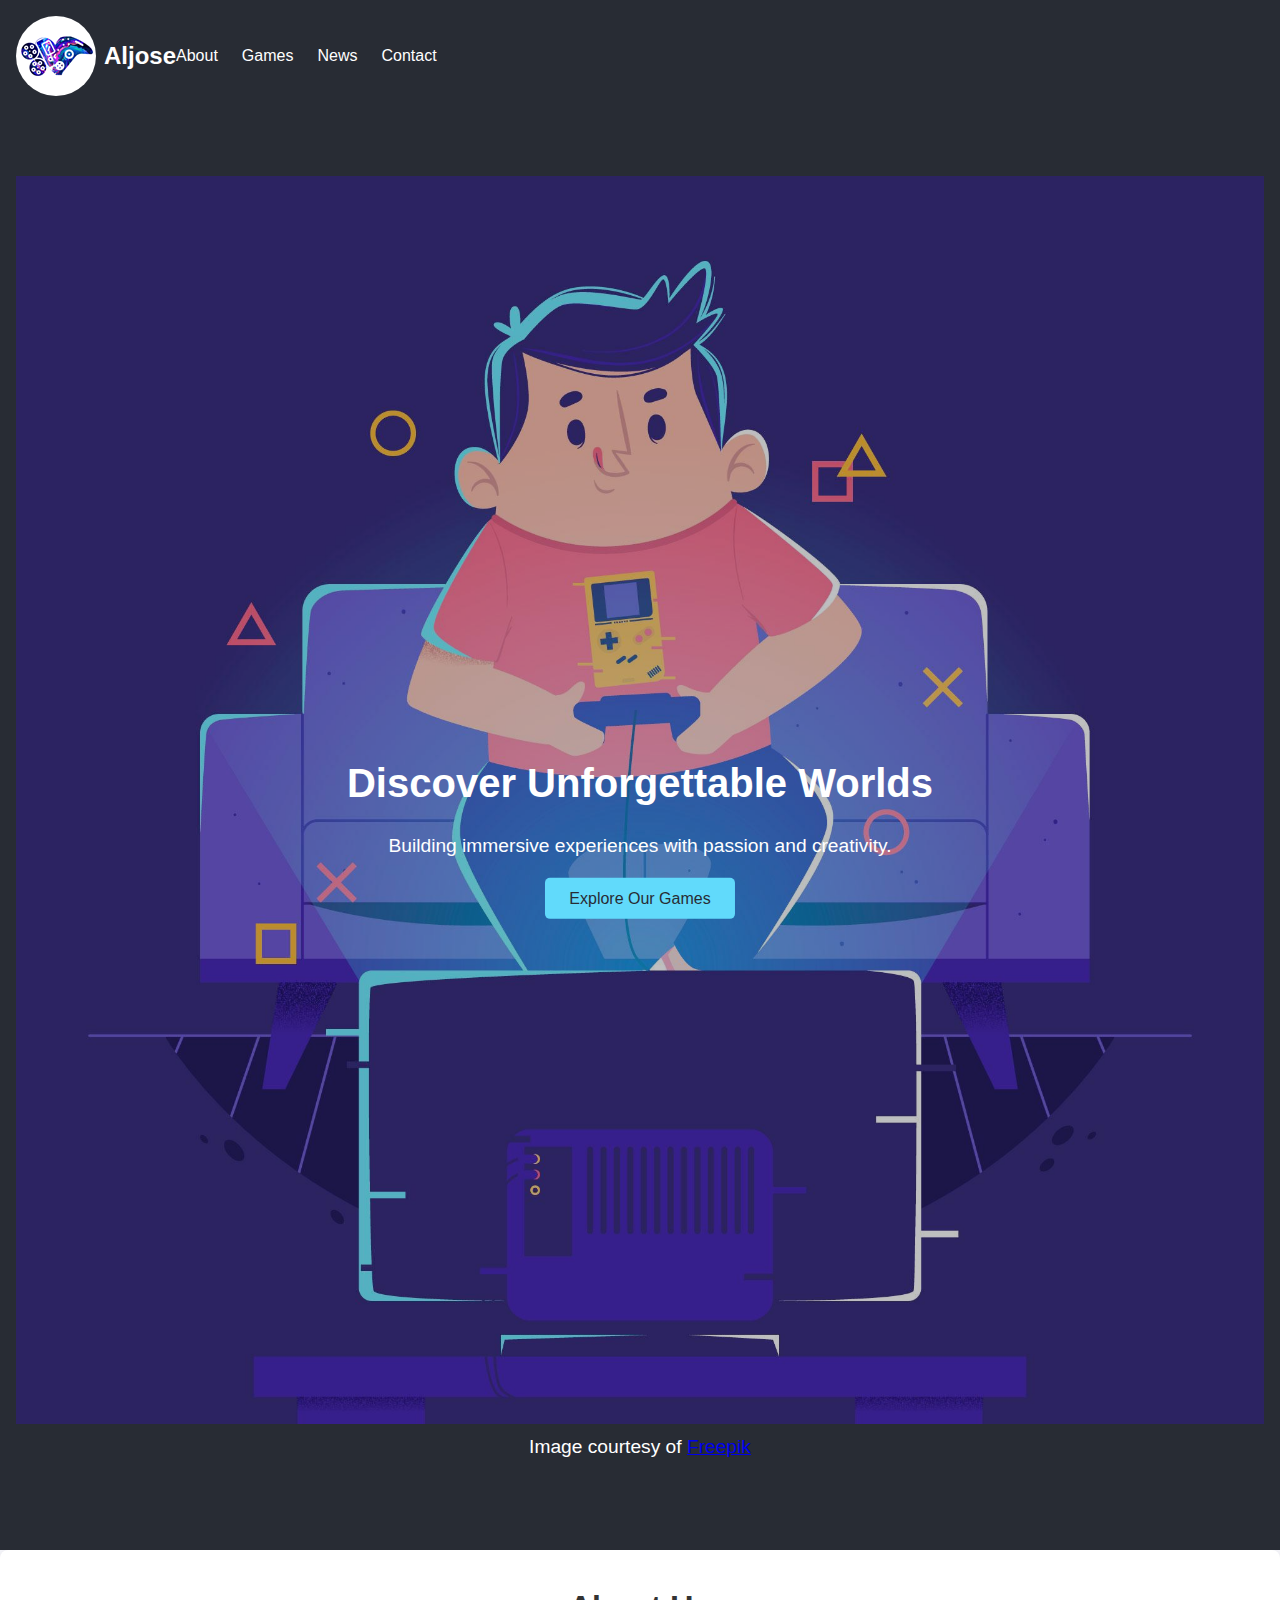
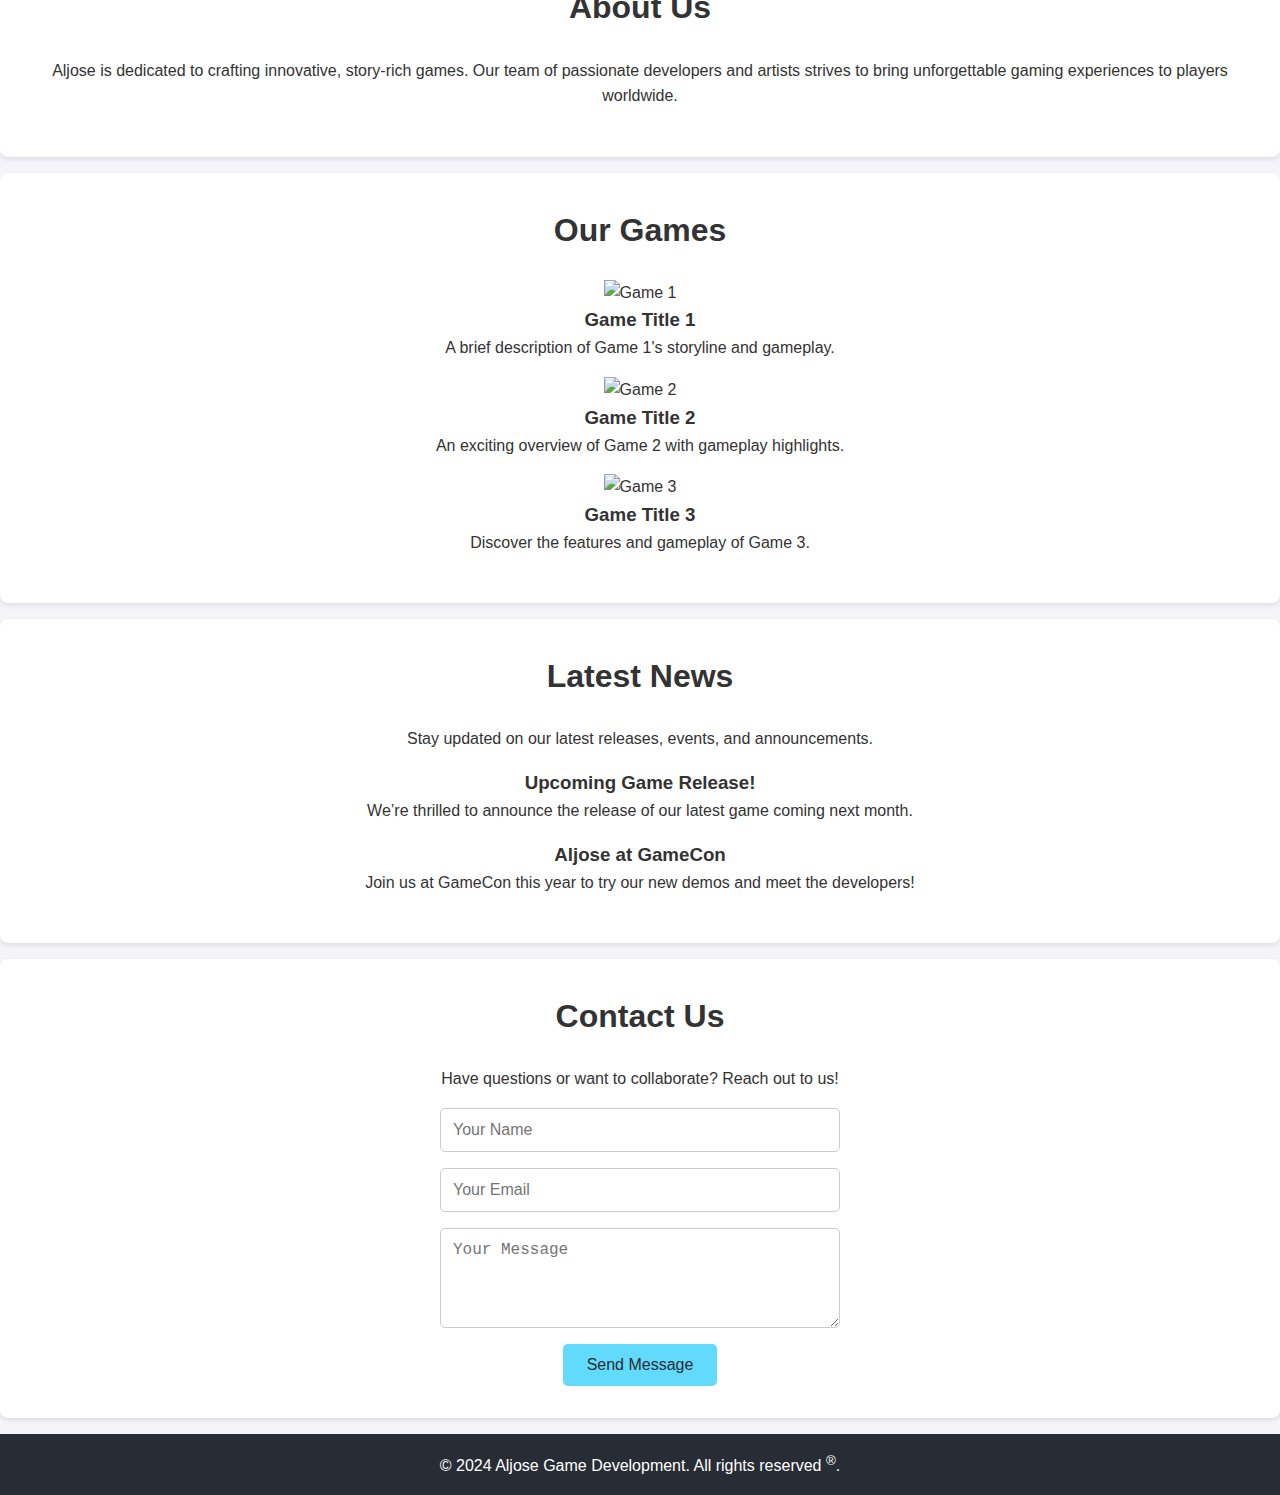
==== commit 686bc2fa: "Update index.html" ====
--- a/index.html
+++ b/index.html
@@ -13,6 +13,7 @@
     <!-- Header Section -->
     <header class="header">
         <div class="nav-container">
+            <img src="logo.png" alt="Aljose Logo" class="logo-image">
             <div class="logo">Aljose</div>
             <nav>
                 <ul>
@@ -97,3 +98,4 @@
 </body>
 </html>
 
+
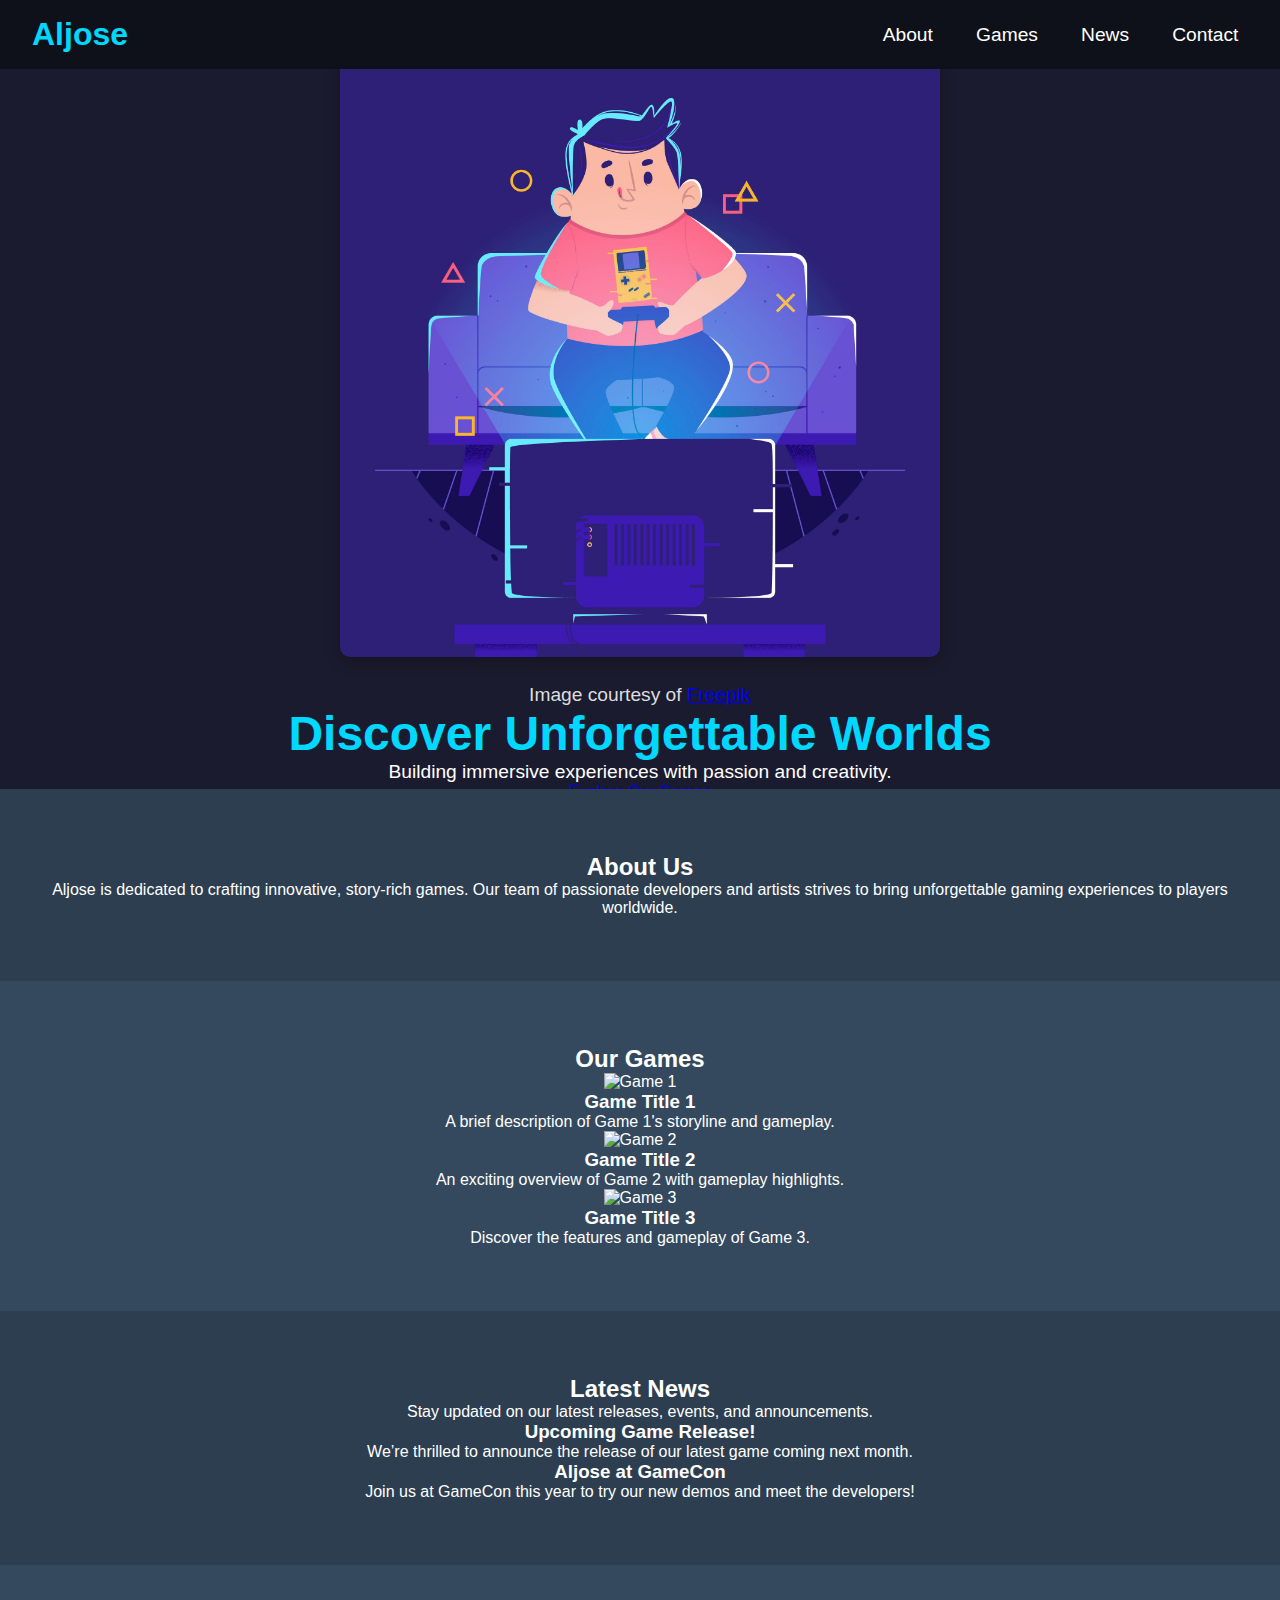
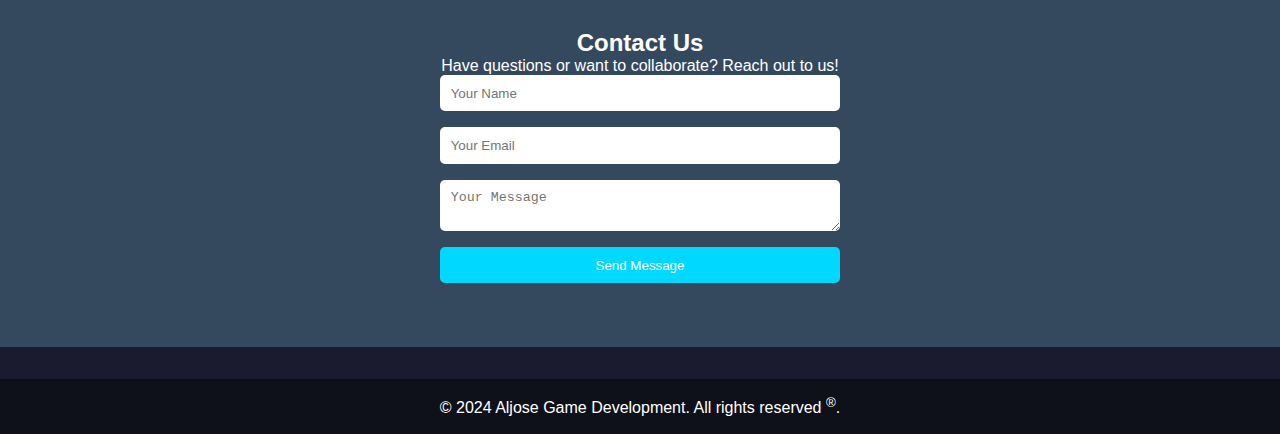
==== commit c0b24a32: "Update index.html" ====
--- a/index.html
+++ b/index.html
@@ -13,7 +13,6 @@
     <!-- Header Section -->
     <header class="header">
         <div class="nav-container">
-            <img src="logo.png" alt="Aljose Logo" class="logo-image">
             <div class="logo">Aljose</div>
             <nav>
                 <ul>
@@ -97,5 +96,3 @@
     </footer>
 </body>
 </html>
-
-
--- a/styles.css
+++ b/styles.css
@@ -5,194 +5,176 @@
     box-sizing: border-box;
 }
 
-/* Body Style */
 body {
     font-family: Arial, sans-serif;
-    color: #333;
-    background-color: #f4f4f9;
-    line-height: 1.6;
+    background-color: #1b1b2f;
+    color: #ffffff;
+    overflow-x: hidden;
 }
 
-/* Header Section */
+/* Header Styles */
 .header {
-    background: #282c34;
-    color: #fff;
-    padding: 1rem;
+    position: sticky;
+    top: 0;
+    background-color: #0f111a;
+    padding: 1em 2em;
+    z-index: 100;
+}
+
+.nav-container {
     display: flex;
     justify-content: space-between;
     align-items: center;
 }
 
-.nav-container {
-    display: flex;
-    align-items: center;
-}
-
-.logo-image {
-    width: 80px; /* Adjusted size for better fit */
-    height: 80px; /* Keep width and height the same for a circle */
-    border-radius: 50%; /* Keeps the image circular */
-    object-fit: cover; /* Ensures the image covers the area without distortion */
-    margin-right: 0.5rem; /* Space between logo and text */
-}
-
 .logo {
-    font-size: 1.5rem;
+    font-size: 2em;
+    color: #00d8ff;
     font-weight: bold;
 }
 
-nav ul {
+.nav-container nav ul {
     list-style: none;
     display: flex;
-    gap: 1.5rem;
+    gap: 1.5em;
 }
 
-nav a {
-    color: #fff;
+.nav-container nav ul li a {
+    color: #ffffff;
     text-decoration: none;
-    font-size: 1rem;
+    font-size: 1.2em;
+    padding: 0.5em;
+    transition: color 0.3s, transform 0.3s;
 }
 
-nav a:hover {
-    color: #61dafb;
+.nav-container nav ul li a:hover {
+    color: #00d8ff;
+    transform: scale(1.1);
 }
 
 /* Hero Section */
 .hero {
+    background-image: url('hero-bg.jpg');
+    background-size: cover;
+    background-position: center;
+    height: 80vh;
+    display: flex;
+    flex-direction: column;
+    justify-content: center;
+    align-items: center;
+    text-align: center;
+    padding: 2em;
     position: relative;
-    background: #282c34;
-    text-align: center;
-    color: white;
-    padding: 4rem 1rem;
-}
-
-.hero .central-image {
-    max-width: 100%;
-    height: auto;
-    opacity: 0.7;
-}
-
-.overlay {
-    position: absolute;
-    top: 50%;
-    left: 50%;
-    transform: translate(-50%, -50%);
-    color: #fff;
+    overflow: hidden;
+    animation: fadeIn 1s ease-out;
 }
 
 .hero h1 {
-    font-size: 2.5rem;
-    margin-bottom: 1rem;
+    font-size: 3em;
+    color: #00d8ff;
 }
 
 .hero p {
-    font-size: 1.2rem;
-    margin-bottom: 1.5rem;
+    font-size: 1.2em;
 }
 
-.hero .btn {
-    background-color: #61dafb;
-    color: #282c34;
-    padding: 0.75rem 1.5rem;
-    font-size: 1rem;
-    text-decoration: none;
+.central-image {
+    width: 80%;
+    max-width: 600px;
+    border-radius: 10px;
+    box-shadow: 0 4px 15px rgba(0, 0, 0, 0.3);
+    margin-bottom: 1.5em;
+    transition: transform 0.3s ease;
+}
+
+.central-image:hover {
+    transform: scale(1.05);
+}
+
+.image-attribution {
+    font-size: 0.6em;
+    color: #ddd;
+    text-align: center;
+    margin-top: 0.2em;
+}
+
+/* Keyframes for fade-in effect */
+@keyframes fadeIn {
+    from { opacity: 0; transform: scale(0.9); }
+    to { opacity: 1; transform: scale(1); }
+}
+
+/* Sections */
+.section {
+    padding: 4em 2em;
+    text-align: center;
+}
+
+.section-about {
+    background-color: #2c3e50;
+}
+
+.section-games {
+    background-color: #34495e;
+}
+
+.section-news {
+    background-color: #2c3e50;
+}
+
+.section-contact {
+    background-color: #34495e;
+}
+
+/* Contact Form */
+.contact-form {
+    display: flex;
+    flex-direction: column;
+    gap: 1em;
+    max-width: 400px;
+    margin: 0 auto;
+}
+
+.contact-form input, .contact-form textarea {
+    padding: 0.8em;
+    border: none;
     border-radius: 5px;
 }
 
-.hero .btn:hover {
-    background-color: #21a1f1;
+.contact-form .btn {
+    background-color: #00d8ff;
+    color: #ffffff;
+    padding: 0.8em;
+    border: none;
+    border-radius: 5px;
+    cursor: pointer;
+    transition: background-color 0.3s;
 }
 
-/* Section Styles */
-.section {
-    padding: 2rem 1rem;
-    text-align: center;
-    background-color: #fff;
-    margin-bottom: 1rem;
-    border-radius: 8px;
-    box-shadow: 0 2px 5px rgba(0, 0, 0, 0.1);
-}
-
-.section h2 {
-    font-size: 2rem;
-    margin-bottom: 1.5rem; /* Added space below title */
-    color: #333;
-}
-
-.section p {
-    font-size: 1rem;
-    margin-bottom: 1rem; /* Increased vertical spacing between paragraphs */
-}
-
-.section a {
-    color: #61dafb;
-    text-decoration: none;
-}
-
-.section a:hover {
-    text-decoration: underline;
+.contact-form .btn:hover {
+    background-color: #008fb3;
 }
 
 /* Footer */
 footer {
-    background: #282c34;
-    color: #fff;
-    padding: 1rem;
+    background-color: #0f111a;
+    padding: 1em;
     text-align: center;
-}
-
-/* Contact Form */
-form {
-    display: flex;
-    flex-direction: column;
-    align-items: center;
-    gap: 1rem;
-    max-width: 400px;
-    margin: auto;
-}
-
-input, textarea {
-    width: 100%;
-    padding: 0.75rem;
-    border: 1px solid #ccc;
-    border-radius: 5px;
-    font-size: 1rem;
-}
-
-textarea {
-    height: 100px;
-}
-
-.btn {
-    background-color: #61dafb;
-    color: #282c34;
-    border: none;
-    padding: 0.75rem 1.5rem;
-    border-radius: 5px;
-    cursor: pointer;
-    font-size: 1rem;
-}
-
-.btn:hover {
-    background-color: #21a1f1;
+    color: #ffffff;
+    font-size: 1em;
+    margin-top: 2em;
 }
 
 /* Responsive Design */
 @media (max-width: 768px) {
-    nav ul {
+    .nav-container nav ul {
         flex-direction: column;
-        gap: 1rem;
+        gap: 1em;
     }
-
-    .section {
-        padding: 1.5rem;
+    .hero h1 {
+        font-size: 2em;
     }
-
-    .hero h1 {
-        font-size: 2rem;
-    }
-
-    .hero p {
-        font-size: 1rem;
+    .game-card {
+        width: 100%;
     }
 }
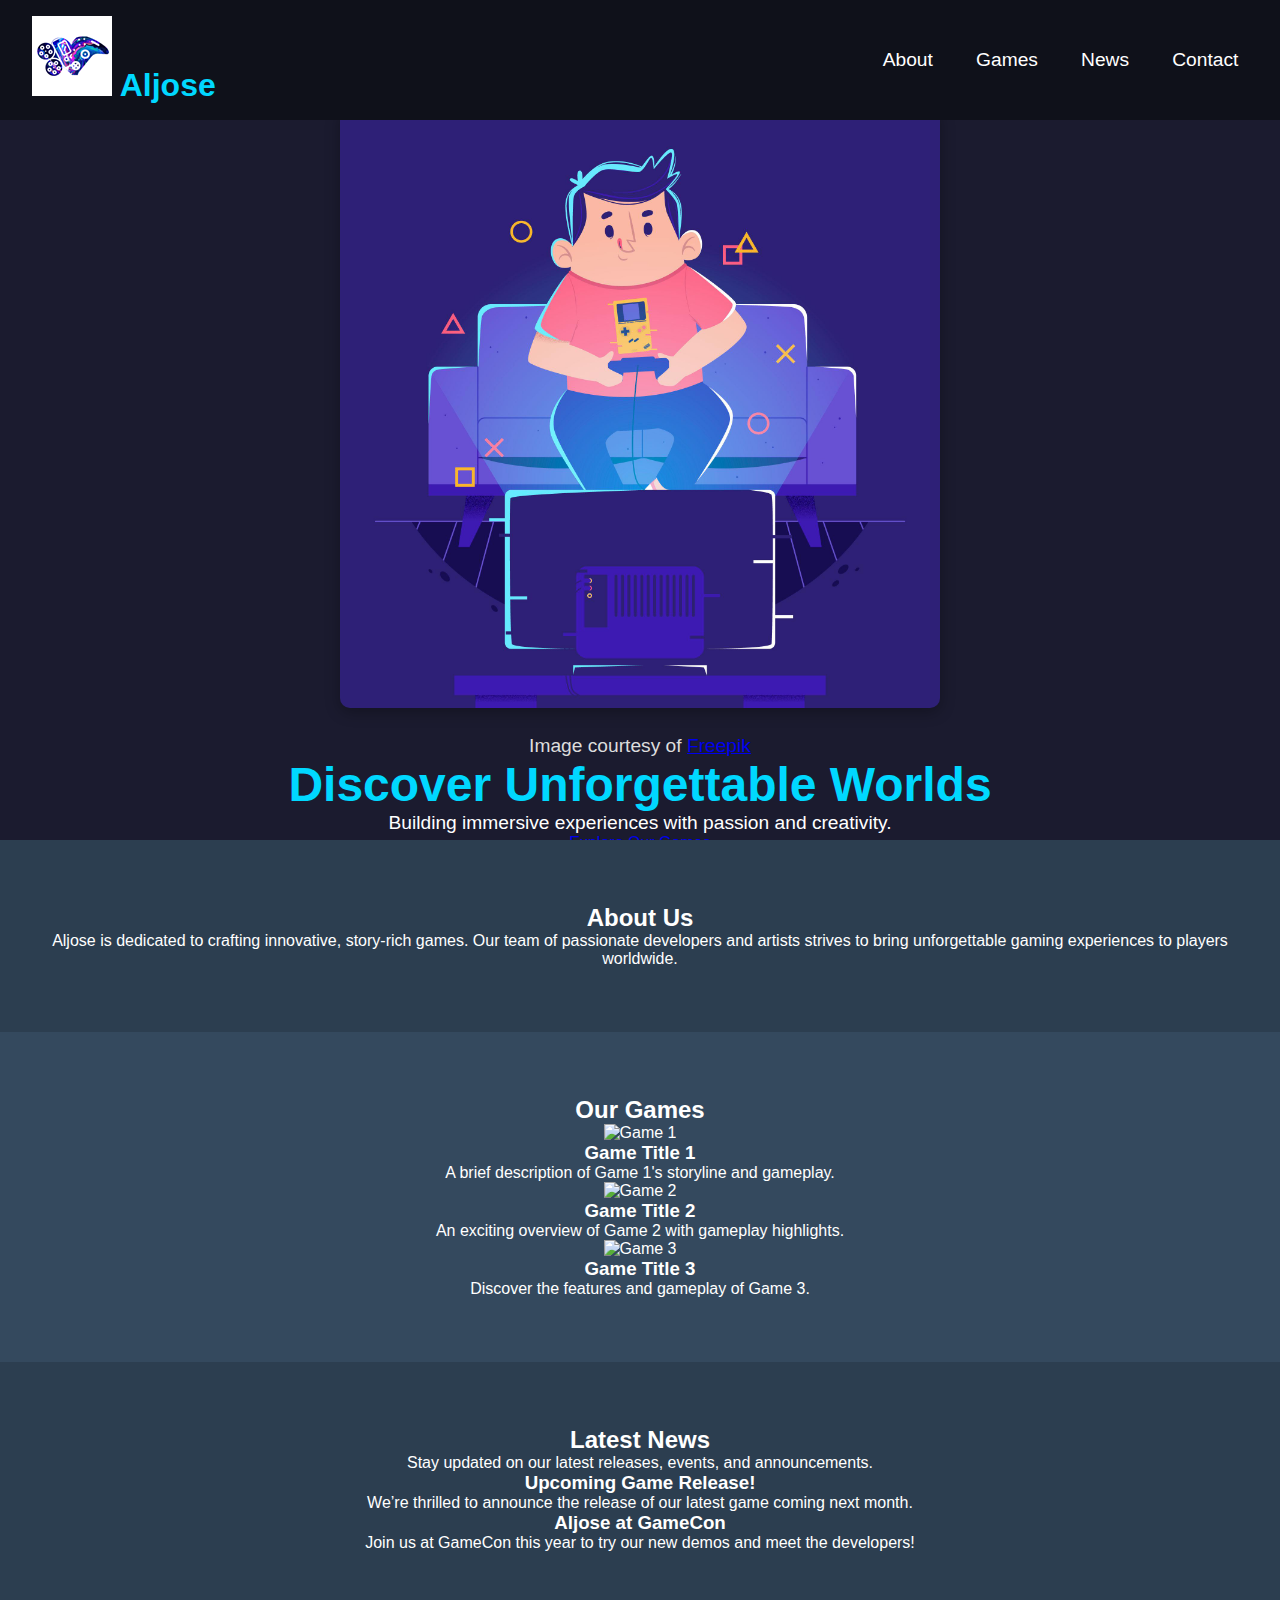
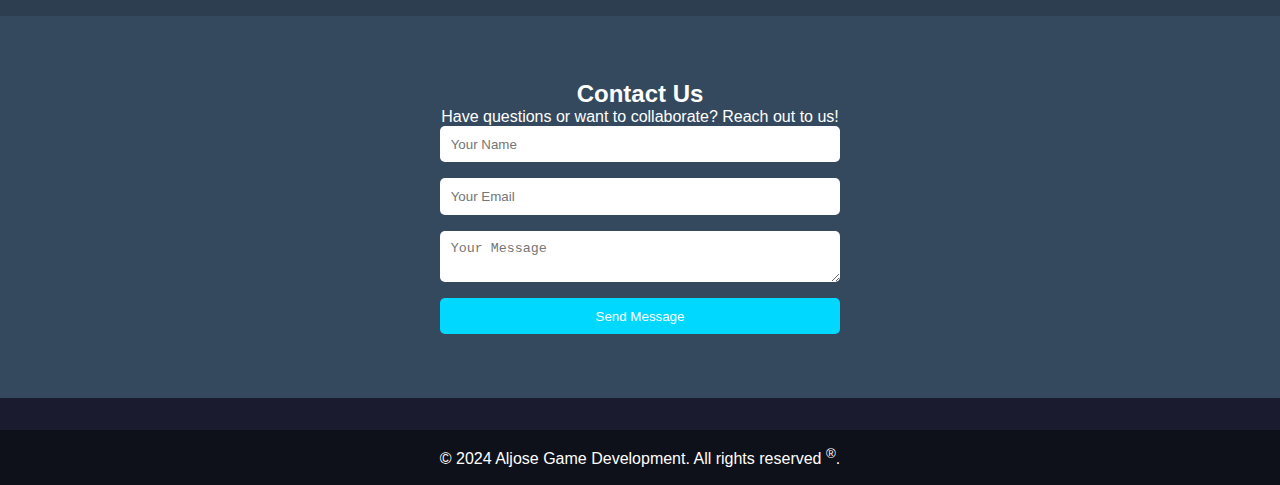
==== commit 3528c394: "Update index.html" ====
--- a/index.html
+++ b/index.html
@@ -11,19 +11,23 @@
 </head>
 <body>
     <!-- Header Section -->
-    <header class="header">
-        <div class="nav-container">
-            <div class="logo">Aljose</div>
-            <nav>
-                <ul>
-                    <li><a href="#about">About</a></li>
-                    <li><a href="#games">Games</a></li>
-                    <li><a href="#news">News</a></li>
-                    <li><a href="#contact">Contact</a></li>
-                </ul>
-            </nav>
+   <header class="header">
+    <div class="nav-container">
+        <div class="logo">
+            <img src="logo.png" alt="Aljose Logo" class="logo-image">
+            Aljose
         </div>
-    </header>
+        <nav>
+            <ul>
+                <li><a href="#about">About</a></li>
+                <li><a href="#games">Games</a></li>
+                <li><a href="#news">News</a></li>
+                <li><a href="#contact">Contact</a></li>
+            </ul>
+        </nav>
+    </div>
+</header>
+
 
     <!-- Hero Section with Central Image -->
     <section class="hero">
